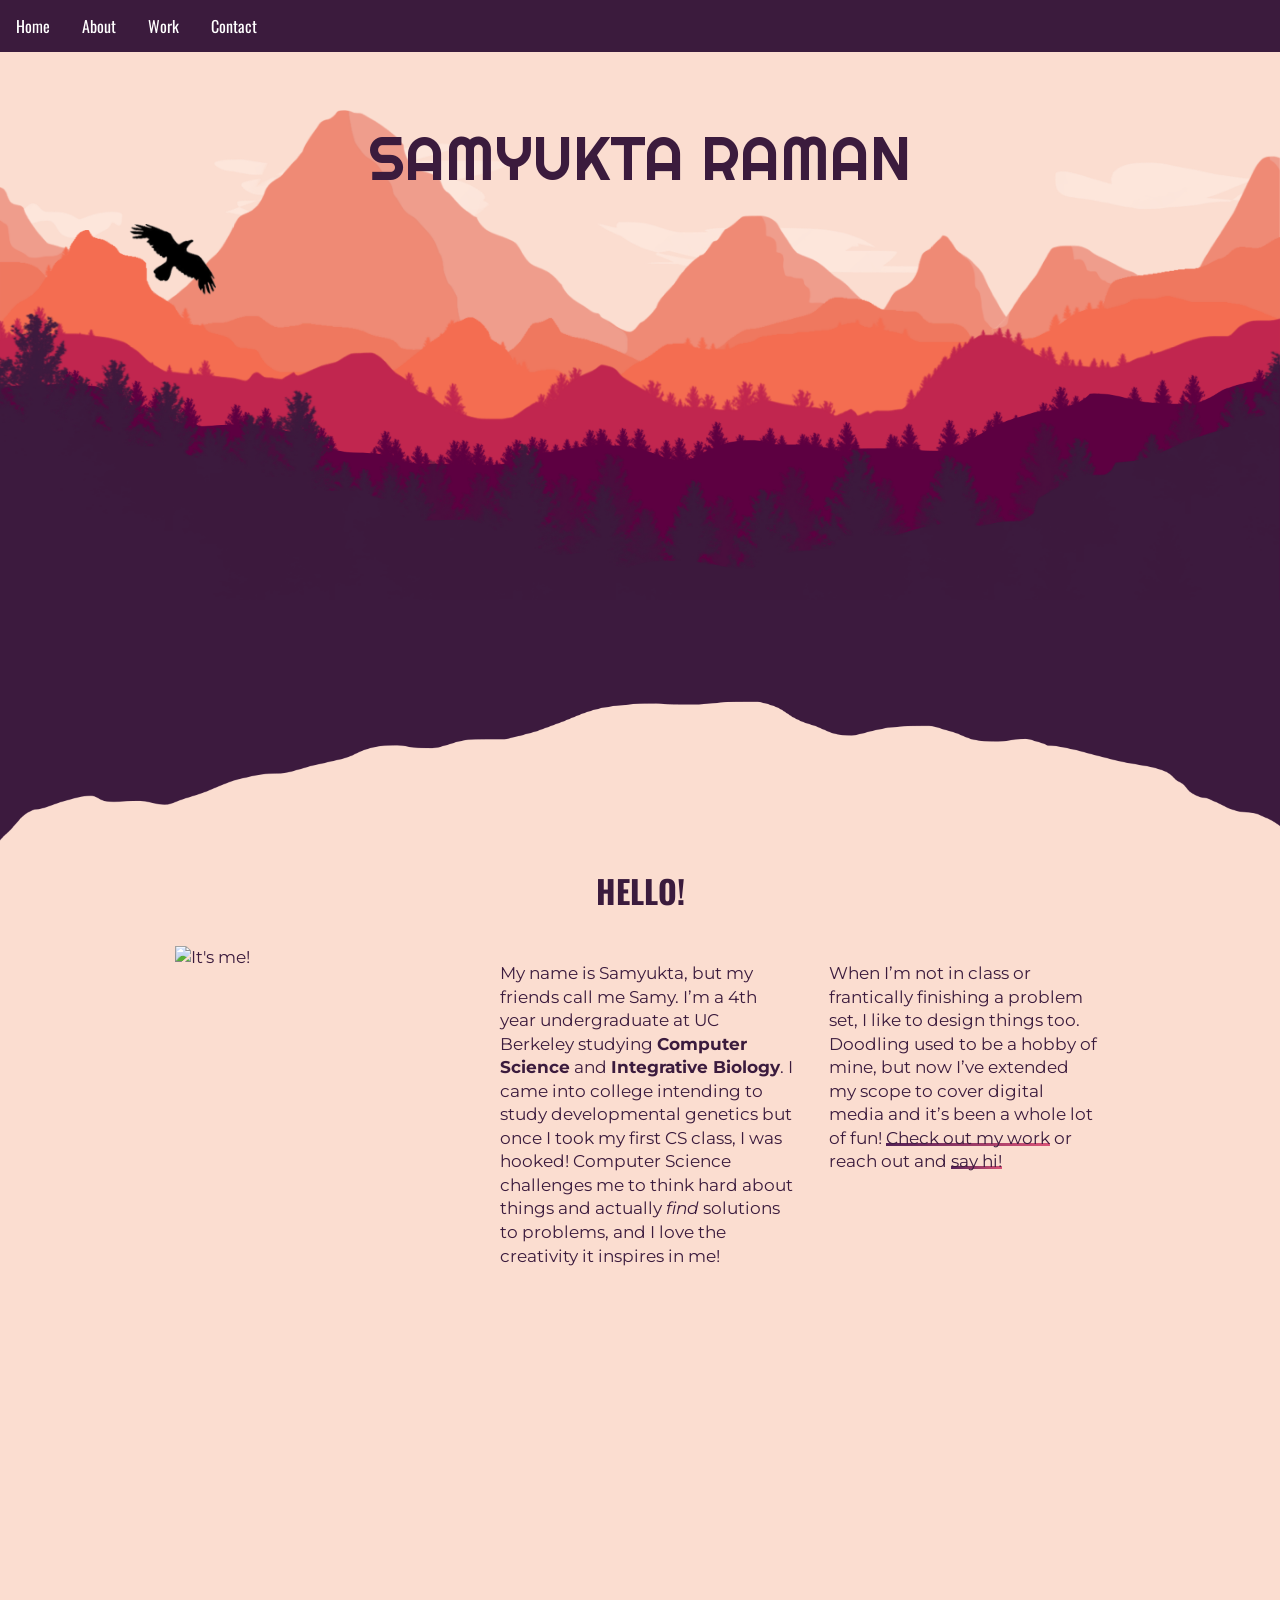
==== index.html @ d4507a59 "added link css" ====
<!DOCTYPE html>
<html>
<head>
  <meta charset="utf-8">
  <title>Samyukta Raman</title>

  <link href="https://fonts.googleapis.com/css?family=Oswald" rel="stylesheet">
  <link href="https://fonts.googleapis.com/css?family=Righteous" rel="stylesheet">
  <link href="https://fonts.googleapis.com/css?family=Montserrat:300" rel="stylesheet">
  <script src="https://ajax.googleapis.com/ajax/libs/jquery/3.2.1/jquery.min.js"></script>
  <script>
  $(document).ready(function(){
    $(window).scroll(function() {
      if ($(document).scrollTop() > 550) {
        $(".navbar").slideDown();
      } else {
        $(".navbar").slideUp();
      }
    });
  });
  </script>
  <link rel="stylesheet" href="style.css">
</head>
<body>

  <div class="parallax-container">
    <div class="parallax-layer title" data-parallax-speed="0.1" data-max-scroll="565">SAMYUKTA RAMAN</div>
    <div class="parallax-layer layer-1" data-parallax-speed="0.2" data-max-scroll="565"></div>
    <div class="parallax-layer layer-2" data-parallax-speed="0.3" data-max-scroll="565"></div>
    <div class="parallax-layer layer-3" data-parallax-speed="0.5" data-max-scroll="565"></div>
    <div class="parallax-layer layer-4" data-parallax-speed="0.7" data-max-scroll="565"></div>
    <div class="parallax-layer layer-5" data-parallax-speed="0.9" data-max-scroll="565"></div>
  </div>

  <div class="content">
    <div class="navbar">
      <ul>
        <li><a class="active" href="index.html">Home</a></li>
        <li><a href="#about">About</a></li>
        <li><a href="work.html">Work</a></li>
        <li><a href="contact.html">Contact</a></li>
      </ul>
    </div>
    <div class="topbar"><img src="assets/topbar.png" width="100%" width= "100vw"></div>
    <div id="about">
      <h1>Hello!</h1>
      
      <div id="introtext">
        <section id="col1">
          <img src="assets/samyukta.png" width="100%" alt="It's me!">
        </section>
  
        <section id="col2">
          <p>My name is Samyukta, but my friends call me Samy. I’m a 4th year undergraduate at UC Berkeley studying <strong>Computer Science</strong> and <strong>Integrative Biology</strong>. I came into college intending to study developmental genetics but once I took my first CS class, I was hooked! Computer Science challenges me to think hard about things and actually <em>find</em> solutions to problems, and I love the creativity it inspires in me!</p>
        </section>

        <aside id="col3">
          <p>When I’m not in class or frantically finishing a problem set, I like to design things too. Doodling used to be a hobby of mine, but now I’ve extended my scope to cover digital media and it’s been a whole lot of fun! <span class="link"><a href="work.html">Check out my work</a></span> or reach out and <span class="link"><a href="contact.html">say hi!</a></span></p>
        </aside>

      </div>
    </div>

  </div>

  <script src="parallax.js"></script>
  

</body>
</html>
---- style.css ----
body {
  background: #fbddd0;
  margin: 0;
  font-family: Oswald;
}
.parallax-container {
  position: fixed;
  overflow: visible;
  width: 100%;
  height: 850px;
}
.parallax-layer {
  width: 100%;
  height: 500px;
  position: fixed;
  left: 0;
  top: 0;
  background-position: bottom center;
  background-repeat: repeat-x;
  background-size: 960px 253px;
}
  .title {
    top: 120px;
    z-index: 500;
    color: #3b1b3d;
    font-family: Righteous;
    font-size: 60px;
    text-align: center;
  }
  .layer-1 {
    top: 110px;
    z-index: 5;
    background-image: url('assets/5.png');
    background-size: cover;
  }
  .layer-2 {
    top: 110px;
    z-index: 10;
    background-image: url('assets/4.png');
    background-size: contain;
  }
  .layer-3 {
    top: 120px;
    z-index: 15;
    background-image: url('assets/3.png');
    background-size: contain;
  }
  .layer-4 {
    top: 115px;
    z-index: 20;
    background-image: url('assets/2.png');
    background-size: cover;
  }
  .layer-5 {
    top: 120px;
    z-index: 25;
    background-image: url('assets/1.png');
    background-size: cover;
  }

.content {
  position: absolute;
  top: 600px;
  background: #fbddd0;
  width: 100%;
  min-height: 1000px;
}
  .content h1 {
    color: #3b1b3d;
    font-size: 2em;
    text-transform: uppercase;
    text-align: center;
  }

.navbar {
  position: fixed;
  top: 0px;
  width: 100%;
  display: none;
}
.navbar ul {
  list-style-type: none;
  margin: 0;
  padding: 0;
  overflow: hidden;
  background-color: #3b1b3d;
}

.navbar li {
    float: left;
}

.navbar li a {
    display: block;
    color: white;
    text-align: center;
    padding: 14px 16px;
    text-decoration: none;
}

/* Change the link color to #111 (black) on hover */
.navbar li a:hover {
    background-color: #111;
}


/*About me section contents*/
#introtext {
  padding: 5px;
  width: 960px;
  margin: 20px auto;
  font-family: Montserrat;
  line-height: 1.4;
  color: #3b1b3d;
  font-size: 1.05em;
}

#col1 {
  width: 290px;
  float: left;
  padding: 5px 15px;
}

#col2 {
  width: 294px;
  float: left;
  padding: 5px 15px;
  margin: 0px 5px 5px 5px;
}

#col3 {
  width: 270px;
  padding: 5px 15px;
  float: left;
}


/************************************************************************************
MEDIA QUERIES
*************************************************************************************/
/* for 980px or less */
@media screen and (max-width: 980px) {
  
  #introtext {
    width: 94%;
  }
  #col1 {
    width: 41%;
    padding: 1% 4%;
  }
  #col2 {
    width: 41%;
    padding: 1% 4%;
    margin: 0px 0px 5px 5px;
    float: right;
  }
  
  #col3 {
    clear: both;
    padding: 1% 4%;
    width: auto;
    float: none;
  }

}

/* for 600px or less */
@media screen and (max-width: 600px) {

  #col1 {
    width: auto;
    float: none;
  }
  
  #col2 {
    width: auto;
    float: none;
    margin-left: 0px;
  }
  
  #col3 {
    width: auto;
    float: none;
  }

}

/* for 480px or less */
@media screen and (max-width: 480px) {
  #col3 {
    float: none;
  }
}

.worktitle {
    font-family: "Helvetica Neue", Helvetica, Arial, sans-serif;
    font-size: 160px;
    font-weight: 700;
    letter-spacing: -10px;
    text-indent: -10px;
}

.link a {
  background-image: linear-gradient(120deg, #532056 0%, #d95377 100%);
  background-repeat: no-repeat;
  background-size: 100% 0.2em;
  background-position: 0 88%;
  transition: background-size 0.25s ease-in;
  color: inherit;
  text-decoration: none;
}
.link a:hover {
  background-size: 100% 1em;
}
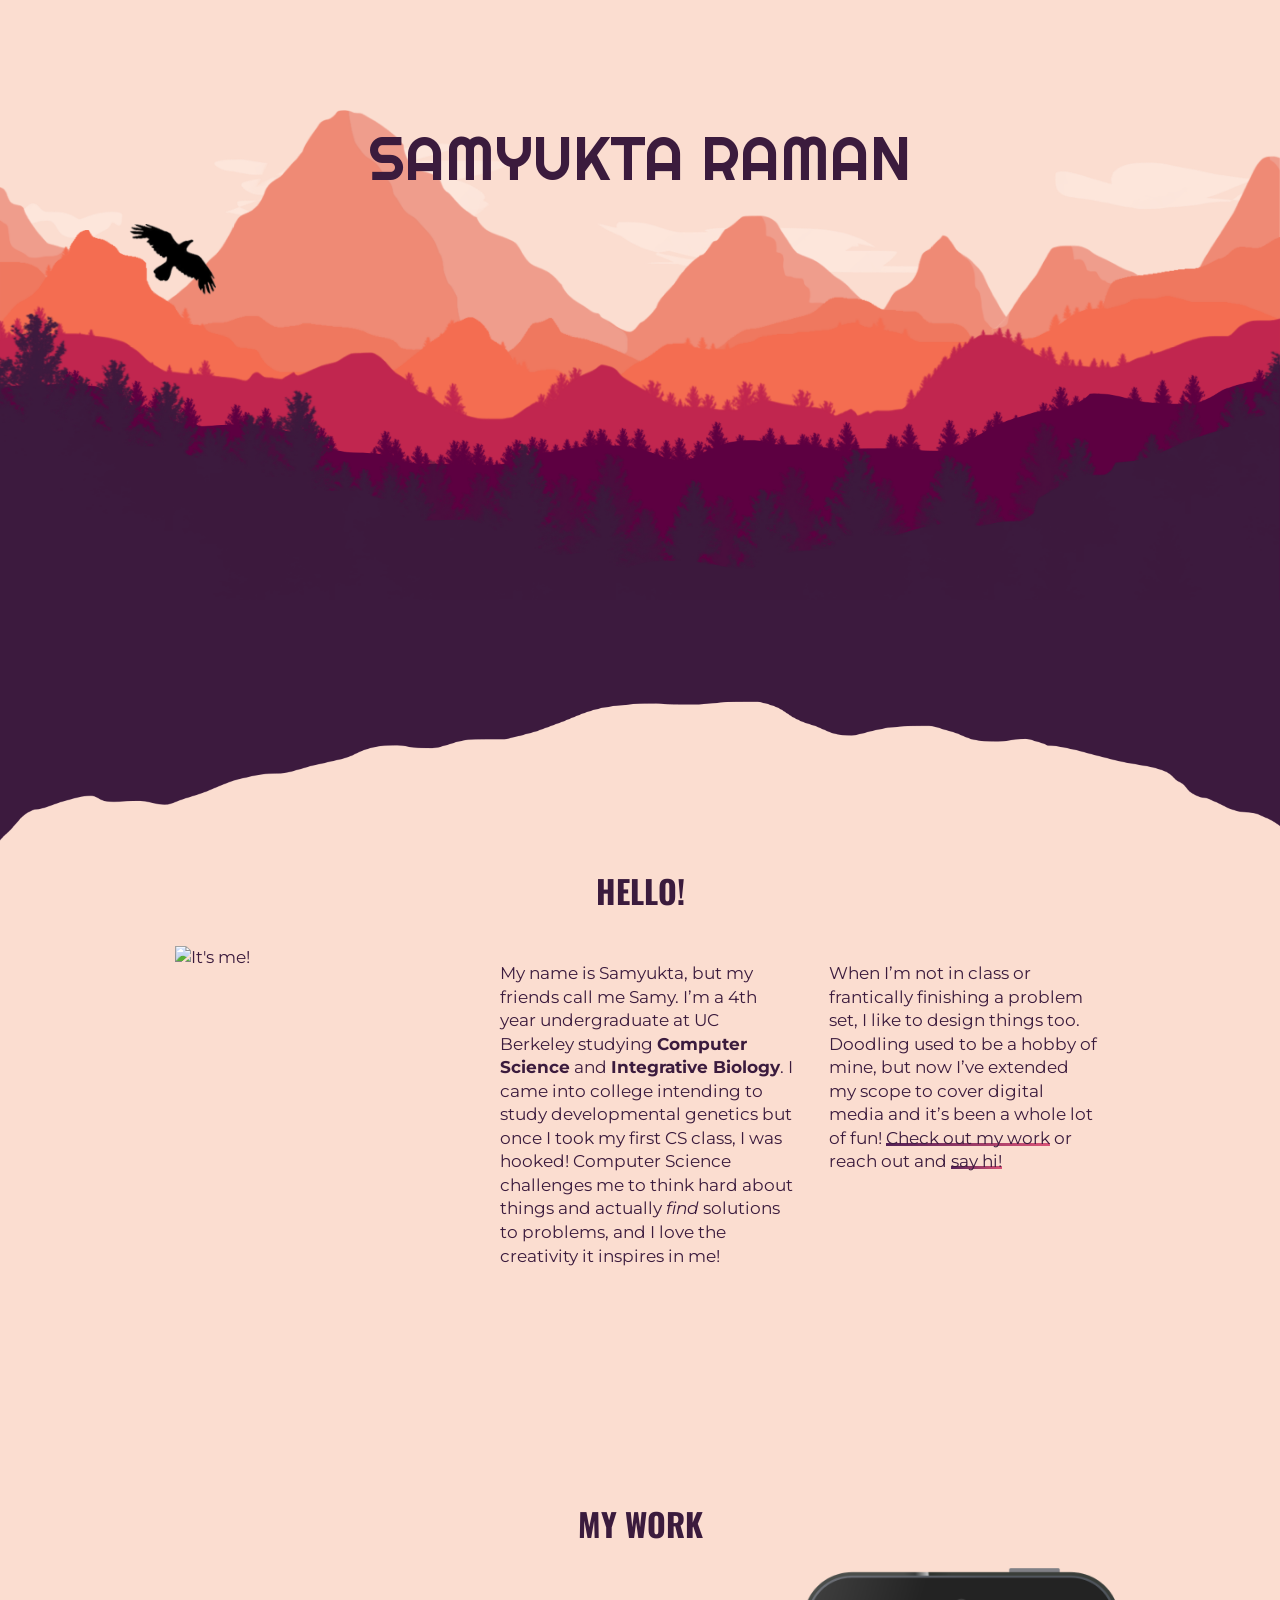
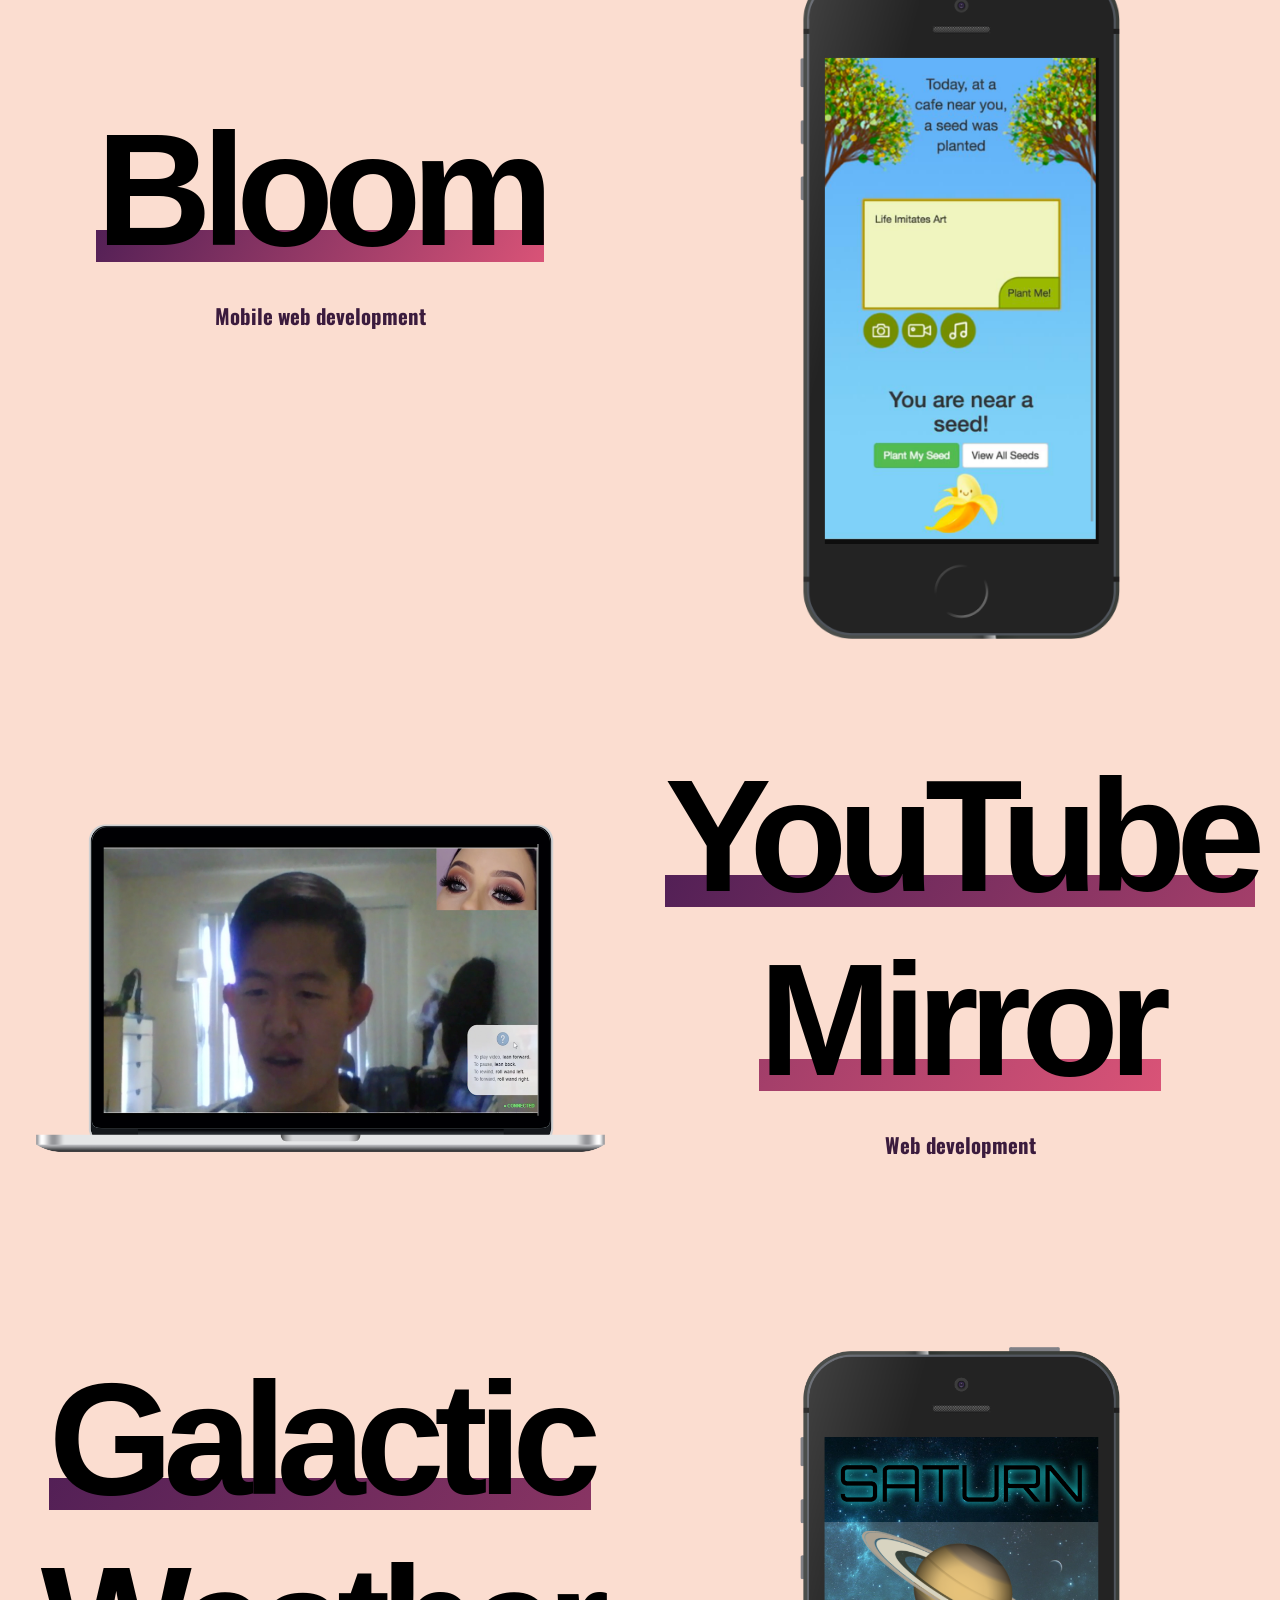
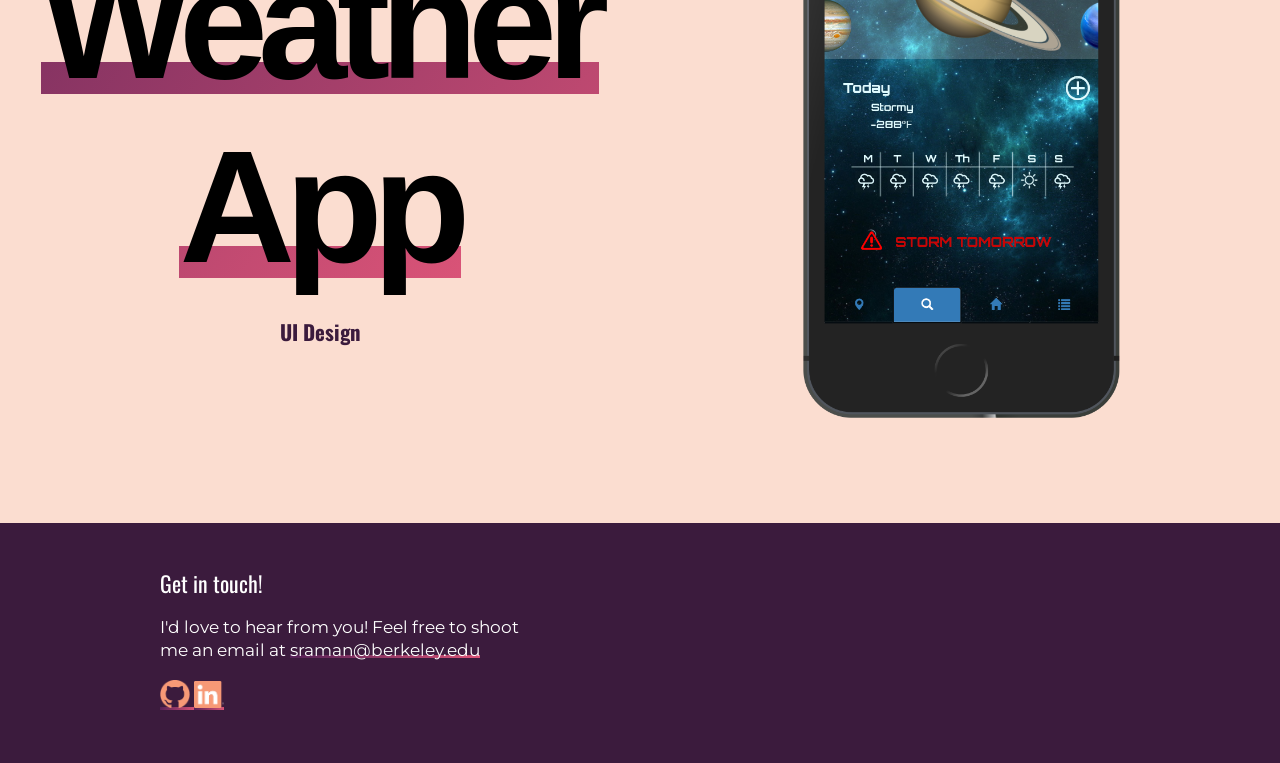
==== commit 3aad1279: "moved to single page" ====
--- a/index.html
+++ b/index.html
@@ -8,6 +8,10 @@
   <link href="https://fonts.googleapis.com/css?family=Righteous" rel="stylesheet">
   <link href="https://fonts.googleapis.com/css?family=Montserrat:300" rel="stylesheet">
   <script src="https://ajax.googleapis.com/ajax/libs/jquery/3.2.1/jquery.min.js"></script>
+  <script src="https://cdnjs.cloudflare.com/ajax/libs/FitText.js/1.2.0/jquery.fittext.min.js"></script>
+   <script>
+    jQuery(".worktitle").fitText({ maxFontSize: '160px' });
+  </script>
   <script>
   $(document).ready(function(){
     $(window).scroll(function() {
@@ -35,33 +39,62 @@
   <div class="content">
     <div class="navbar">
       <ul>
-        <li><a class="active" href="index.html">Home</a></li>
+        <li><a class="active" href="#">Home</a></li>
         <li><a href="#about">About</a></li>
-        <li><a href="work.html">Work</a></li>
-        <li><a href="contact.html">Contact</a></li>
+        <li><a href="#work">Work</a></li>
+        <li><a href="#contact">Contact</a></li>
       </ul>
     </div>
     <div class="topbar"><img src="assets/topbar.png" width="100%" width= "100vw"></div>
     <div id="about">
       <h1>Hello!</h1>
       
-      <div id="introtext">
-        <section id="col1">
+      <div id="introtext" class="clearfix">
+        <section class="col1 clearfix">
           <img src="assets/samyukta.png" width="100%" alt="It's me!">
         </section>
   
-        <section id="col2">
+        <section class="col2 clearfix">
           <p>My name is Samyukta, but my friends call me Samy. I’m a 4th year undergraduate at UC Berkeley studying <strong>Computer Science</strong> and <strong>Integrative Biology</strong>. I came into college intending to study developmental genetics but once I took my first CS class, I was hooked! Computer Science challenges me to think hard about things and actually <em>find</em> solutions to problems, and I love the creativity it inspires in me!</p>
         </section>
 
-        <aside id="col3">
-          <p>When I’m not in class or frantically finishing a problem set, I like to design things too. Doodling used to be a hobby of mine, but now I’ve extended my scope to cover digital media and it’s been a whole lot of fun! <span class="link"><a href="work.html">Check out my work</a></span> or reach out and <span class="link"><a href="contact.html">say hi!</a></span></p>
+        <aside class="col3 clearfix">
+          <p>When I’m not in class or frantically finishing a problem set, I like to design things too. Doodling used to be a hobby of mine, but now I’ve extended my scope to cover digital media and it’s been a whole lot of fun! <span class="link"><a href="#work">Check out my work</a></span> or reach out and <span class="link"><a href="#contact">say hi!</a></span></p>
         </aside>
-
+      </div>
+    </div>
+    <div id="work">
+      <h1>My Work</h1>
+      <div class="showcase clearfix">
+        <div class="work1"><span class="worktitle link"><a href="#">Bloom</a></span> <h2>Mobile web development</h2></div>
+        <div class="work2"><img src="assets/bloomscreen.png" width="50%"></div>
+      </div>
+      <div class="showcase clearfix">
+        <div class="work2"><img src="assets/youtubemirror.png" width="100%"></div>
+        <div class="work2"><span class="worktitle link"><a href="#">YouTube Mirror</a></span> <h2>Web development</h2></div>
+      </div>
+      <div class="showcase clearfix">
+        <div class="work2"><span class="worktitle link"><a href="#">Galactic Weather App</a></span> <h2>UI Design</h2></div>
+        <div class="work2"><img src="assets/weatherapp.png" width="50%"></div>
       </div>
     </div>
 
+
+    <div id="contact">
+      <footer class="page-footer">
+        <div class="footer-text">
+          <span class="footer-title">Get in touch!</span>
+          <p>I'd love to hear from you! Feel free to shoot <br>me an email at <span class="link"><a href="mailto:sraman@berkeley.edu">sraman@berkeley.edu</a></span></p>
+          <p>
+            <span class="link"><a href="https://github.com/samyraman" target="_blank"><img src="assets/github.png" alt="GitHub" width="30px"> </a></span>
+            <span class="link"><a href="https://www.linkedin.com/in/samyuktaraman/" target="_blank"><img src="assets/linkedin.png" alt="LinkedIn" width="30px"> </a></span>
+          </p>
+        </div>
+      </footer>
+    </div>
   </div>
+
+
 
   <script src="parallax.js"></script>
   
--- a/style.css
+++ b/style.css
@@ -58,6 +58,10 @@
     background-size: cover;
   }
 
+.topbar {
+  z-index: 500;
+}
+
 .content {
   position: absolute;
   top: 600px;
@@ -69,6 +73,11 @@
     color: #3b1b3d;
     font-size: 2em;
     text-transform: uppercase;
+    text-align: center;
+  }
+  .content h2 {
+    color: #3b1b3d;
+    font-size: 1.3em;
     text-align: center;
   }
 
@@ -98,7 +107,7 @@
     text-decoration: none;
 }
 
-/* Change the link color to #111 (black) on hover */
+/* Change the link color to black on hover */
 .navbar li a:hover {
     background-color: #111;
 }
@@ -115,70 +124,103 @@
   font-size: 1.05em;
 }
 
-#col1 {
+.col1 {
   width: 290px;
   float: left;
   padding: 5px 15px;
 }
 
-#col2 {
+.col2 {
   width: 294px;
   float: left;
   padding: 5px 15px;
   margin: 0px 5px 5px 5px;
 }
 
-#col3 {
+.col3 {
   width: 270px;
   padding: 5px 15px;
   float: left;
 }
 
+.showcase{
+  margin-bottom: 100px;
+}
+
+.work1 {
+  width: 50%;
+  float: left;
+  text-align: center;
+  margin-top: 130px;
+}
+.work2 {
+  width: 50%;
+  float: left;
+  text-align: center;
+}
+
+.clearfix:after { 
+   content: "."; 
+   visibility: hidden; 
+   display: block; 
+   height: 0; 
+   clear: both;
+}
 
 /************************************************************************************
 MEDIA QUERIES
 *************************************************************************************/
+
 /* for 980px or less */
 @media screen and (max-width: 980px) {
   
   #introtext {
     width: 94%;
   }
-  #col1 {
+  .col1 {
     width: 41%;
     padding: 1% 4%;
   }
-  #col2 {
+  .col2 {
     width: 41%;
     padding: 1% 4%;
     margin: 0px 0px 5px 5px;
     float: right;
   }
   
-  #col3 {
+  .col3 {
     clear: both;
     padding: 1% 4%;
     width: auto;
     float: none;
   }
-
+  .work1 {
+    width: 100%;
+    float: none;
+  }
+  .work2 {
+    width: 100%;
+    float: none;
+  }
+
+  
 }
 
 /* for 600px or less */
 @media screen and (max-width: 600px) {
 
-  #col1 {
-    width: auto;
-    float: none;
-  }
-  
-  #col2 {
+  .col1 {
+    width: auto;
+    float: none;
+  }
+  
+  .col2 {
     width: auto;
     float: none;
     margin-left: 0px;
   }
   
-  #col3 {
+  .col3 {
     width: auto;
     float: none;
   }
@@ -187,7 +229,7 @@
 
 /* for 480px or less */
 @media screen and (max-width: 480px) {
-  #col3 {
+  .col3 {
     float: none;
   }
 }
@@ -212,3 +254,32 @@
 .link a:hover {
   background-size: 100% 1em;
 }
+
+#work {
+  margin-top: 200px;
+}
+
+footer { 
+    display: block;
+    height: 200px;
+}
+
+.page-footer {
+  background-color: #3b1b3d;
+  color: #FFFFFF;
+  padding: 20px 40px 20px 40px;
+}
+
+.footer-text {
+  padding: 5px;
+  width: 960px;
+  margin: 20px auto;
+  font-family: Montserrat;
+  line-height: 1.4;
+  color: #FFFFFF;
+  font-size: 1.05em;
+}
+.footer-title {
+  font-family: Oswald;
+  font-size: 1.3em;
+}
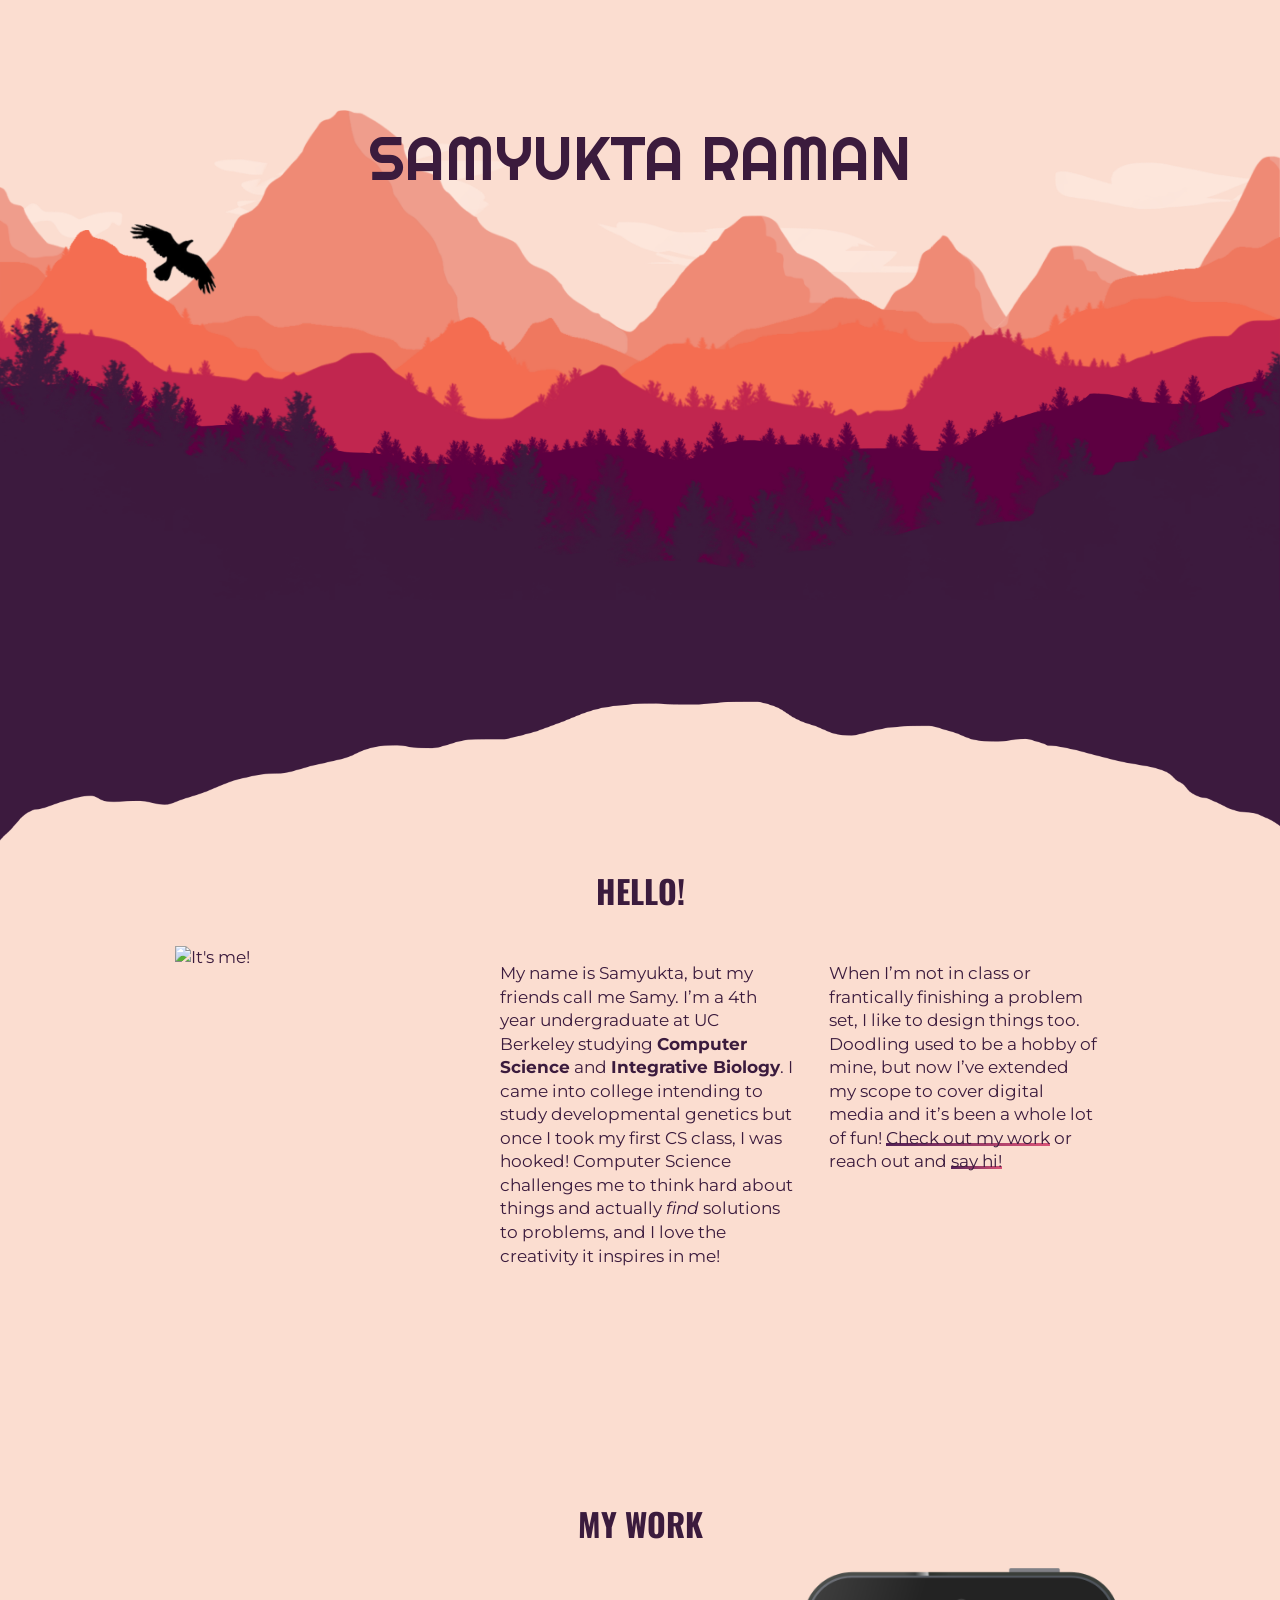
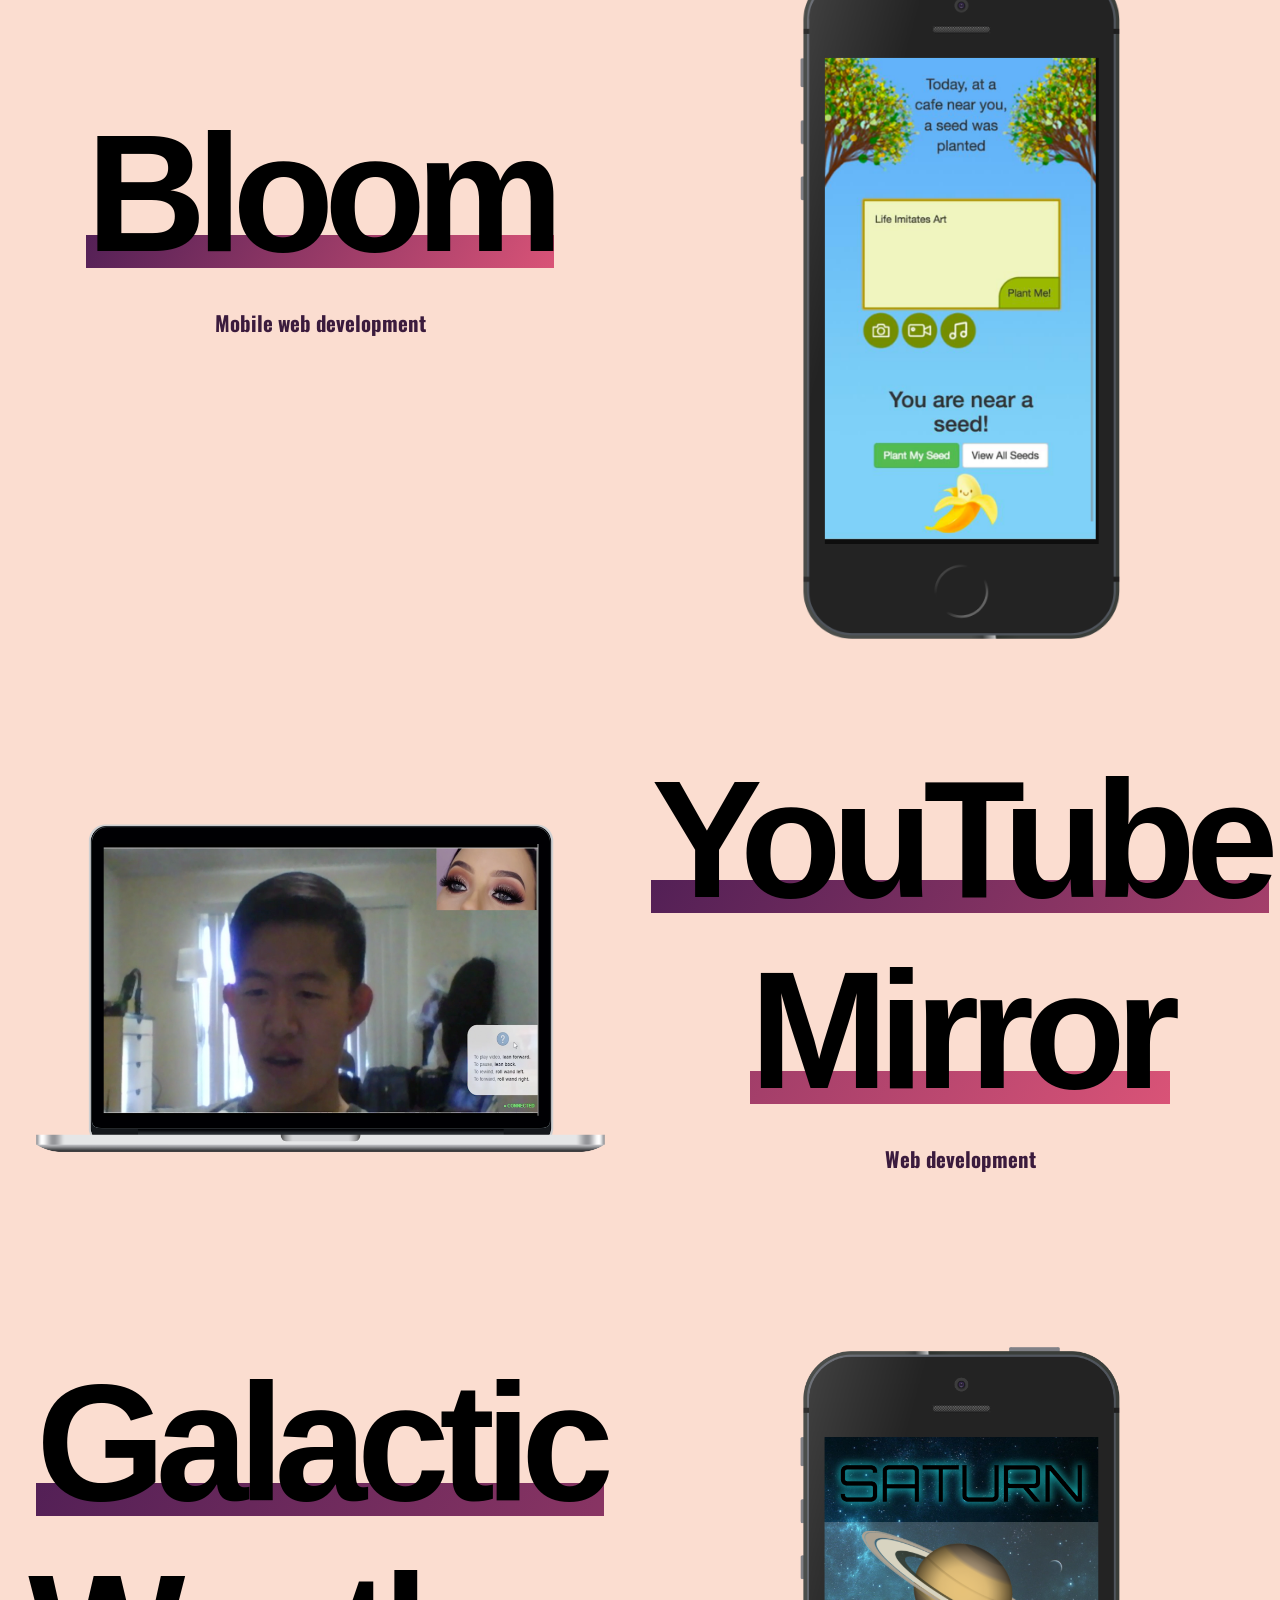
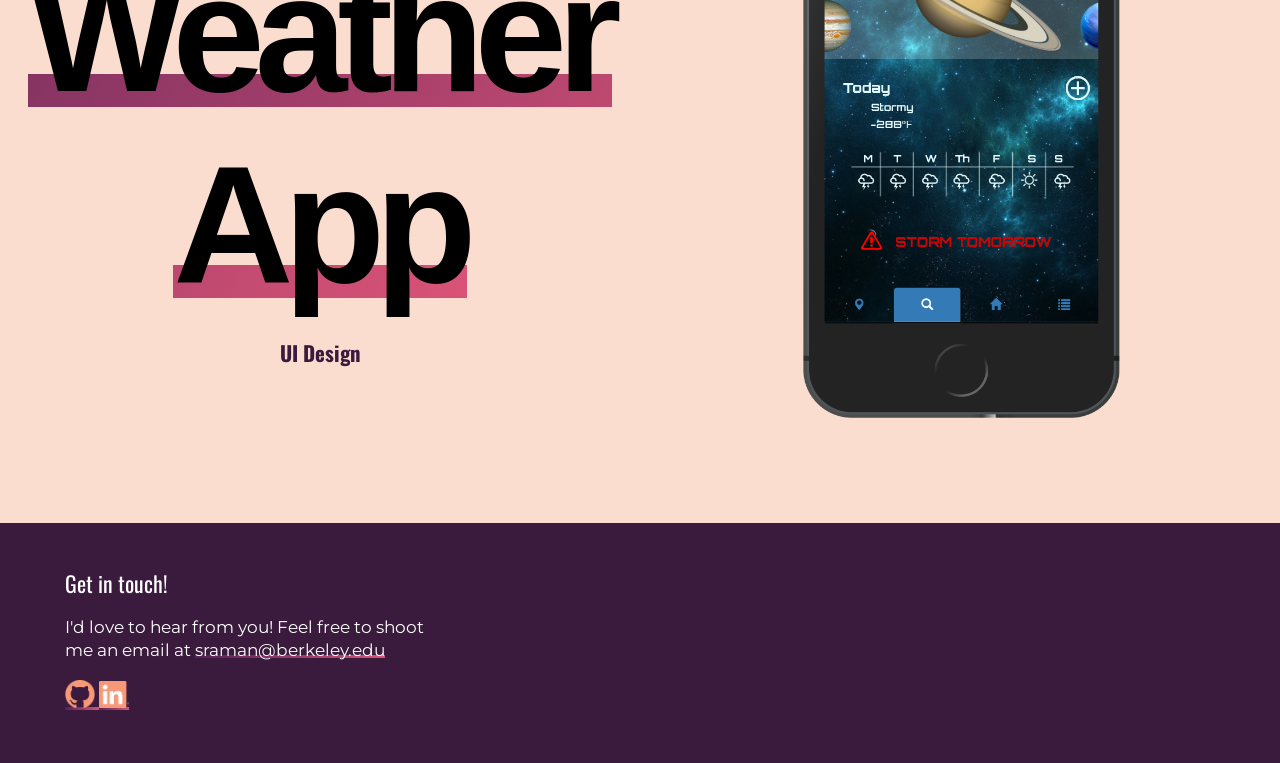
==== commit fd813c6d: "fixed width issues" ====
--- a/index.html
+++ b/index.html
@@ -8,10 +8,6 @@
   <link href="https://fonts.googleapis.com/css?family=Righteous" rel="stylesheet">
   <link href="https://fonts.googleapis.com/css?family=Montserrat:300" rel="stylesheet">
   <script src="https://ajax.googleapis.com/ajax/libs/jquery/3.2.1/jquery.min.js"></script>
-  <script src="https://cdnjs.cloudflare.com/ajax/libs/FitText.js/1.2.0/jquery.fittext.min.js"></script>
-   <script>
-    jQuery(".worktitle").fitText({ maxFontSize: '160px' });
-  </script>
   <script>
   $(document).ready(function(){
     $(window).scroll(function() {
@@ -84,7 +80,7 @@
       <footer class="page-footer">
         <div class="footer-text">
           <span class="footer-title">Get in touch!</span>
-          <p>I'd love to hear from you! Feel free to shoot <br>me an email at <span class="link"><a href="mailto:sraman@berkeley.edu">sraman@berkeley.edu</a></span></p>
+          <p>I'd love to hear from you! Feel free to shoot me an email at <span class="link"><a href="mailto:sraman@berkeley.edu">sraman@berkeley.edu</a></span></p>
           <p>
             <span class="link"><a href="https://github.com/samyraman" target="_blank"><img src="assets/github.png" alt="GitHub" width="30px"> </a></span>
             <span class="link"><a href="https://www.linkedin.com/in/samyuktaraman/" target="_blank"><img src="assets/linkedin.png" alt="LinkedIn" width="30px"> </a></span>
--- a/style.css
+++ b/style.css
@@ -2,15 +2,16 @@
   background: #fbddd0;
   margin: 0;
   font-family: Oswald;
+  overflow-x: hidden;
 }
 .parallax-container {
   position: fixed;
   overflow: visible;
-  width: 100%;
+  width: 100vw;
   height: 850px;
 }
 .parallax-layer {
-  width: 100%;
+  width: 100vw;
   height: 500px;
   position: fixed;
   left: 0;
@@ -66,7 +67,7 @@
   position: absolute;
   top: 600px;
   background: #fbddd0;
-  width: 100%;
+  width:100vw;
   min-height: 1000px;
 }
   .content h1 {
@@ -84,7 +85,7 @@
 .navbar {
   position: fixed;
   top: 0px;
-  width: 100%;
+  width: 100vw;
   display: none;
 }
 .navbar ul {
@@ -224,7 +225,9 @@
     width: auto;
     float: none;
   }
-
+  .footer-text {
+    width: 95vw;
+  }
 }
 
 /* for 480px or less */
@@ -236,7 +239,7 @@
 
 .worktitle {
     font-family: "Helvetica Neue", Helvetica, Arial, sans-serif;
-    font-size: 160px;
+    font-size: 13vw;
     font-weight: 700;
     letter-spacing: -10px;
     text-indent: -10px;
@@ -272,8 +275,8 @@
 
 .footer-text {
   padding: 5px;
-  width: 960px;
-  margin: 20px auto;
+  width: 30vw;
+  margin: 20px;
   font-family: Montserrat;
   line-height: 1.4;
   color: #FFFFFF;
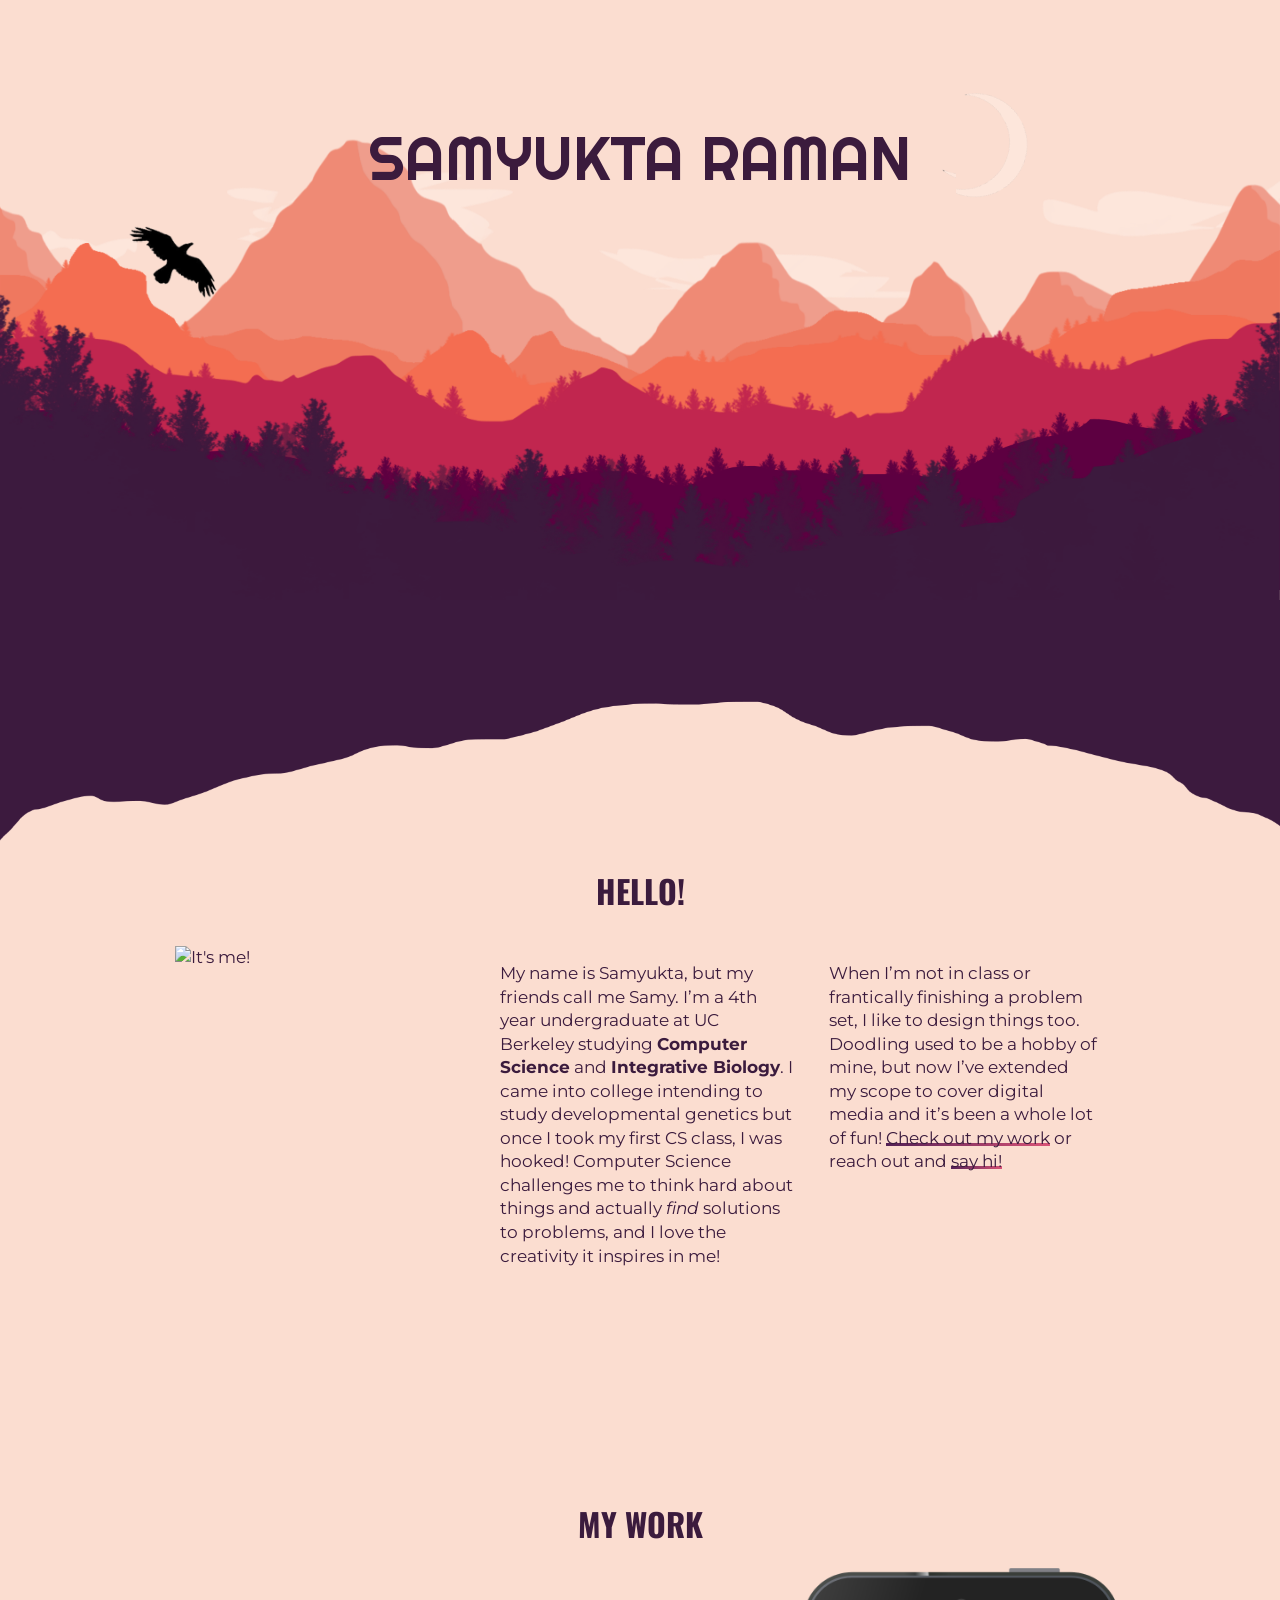
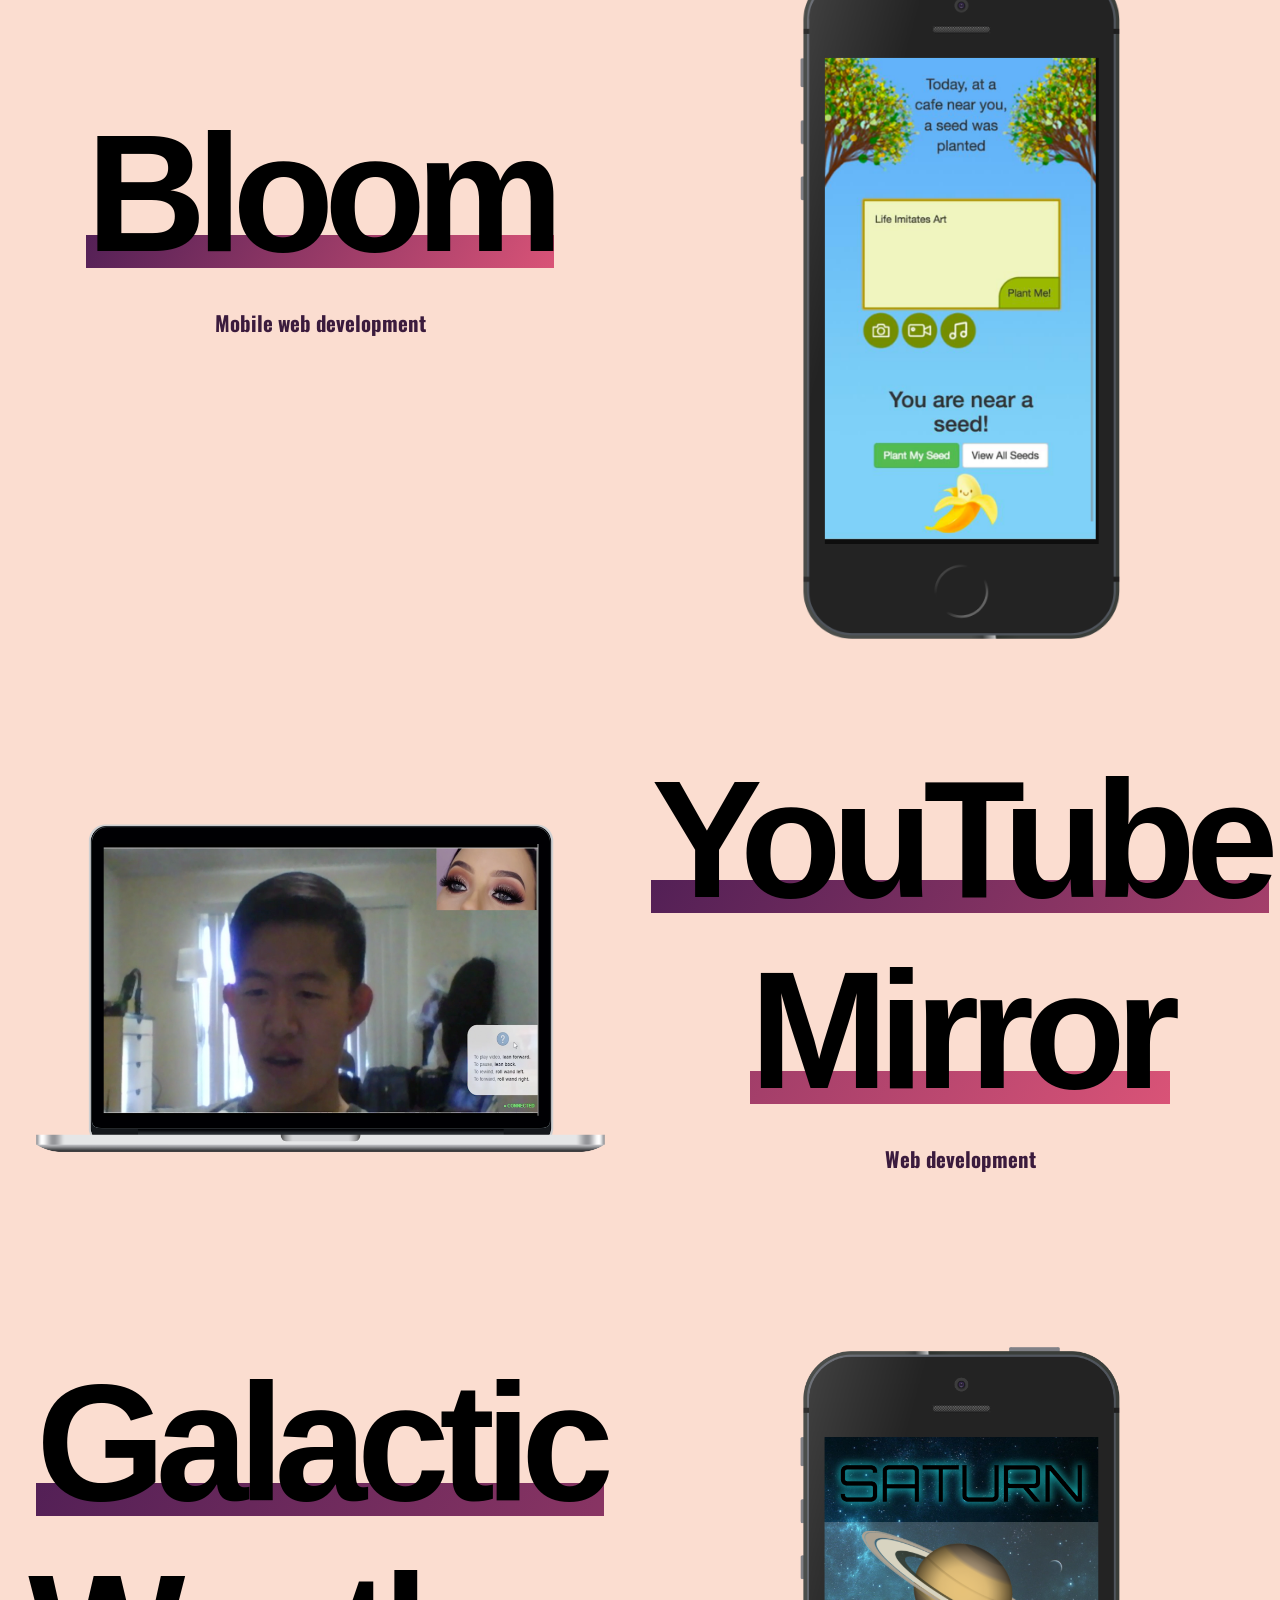
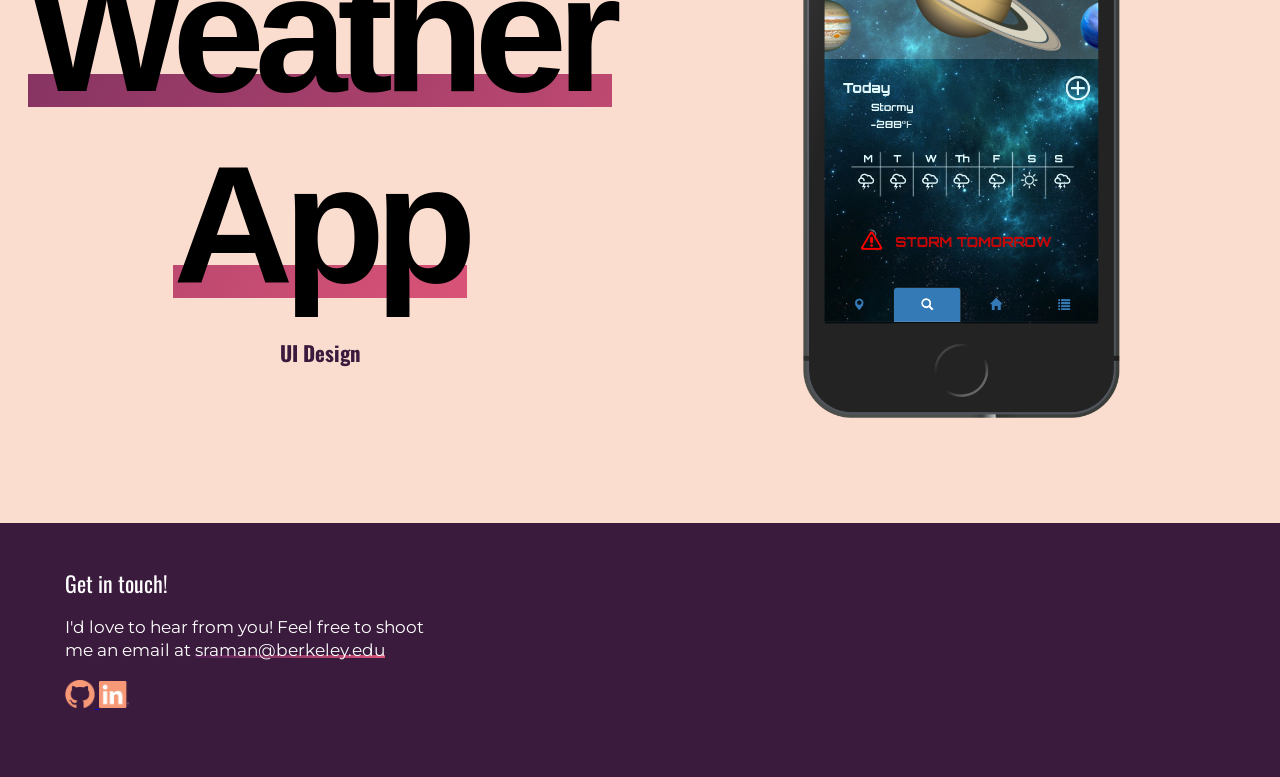
==== commit d33bf26f: "fixed parallax positioning" ====
--- a/index.html
+++ b/index.html
@@ -82,8 +82,8 @@
           <span class="footer-title">Get in touch!</span>
           <p>I'd love to hear from you! Feel free to shoot me an email at <span class="link"><a href="mailto:sraman@berkeley.edu">sraman@berkeley.edu</a></span></p>
           <p>
-            <span class="link"><a href="https://github.com/samyraman" target="_blank"><img src="assets/github.png" alt="GitHub" width="30px"> </a></span>
-            <span class="link"><a href="https://www.linkedin.com/in/samyuktaraman/" target="_blank"><img src="assets/linkedin.png" alt="LinkedIn" width="30px"> </a></span>
+            <a href="https://github.com/samyraman" target="_blank"><img src="assets/github.png" alt="GitHub" width="30px"> </a>
+            <a href="https://www.linkedin.com/in/samyuktaraman/" target="_blank"><img src="assets/linkedin.png" alt="LinkedIn" width="30px"> </a>
           </p>
         </div>
       </footer>
--- a/style.css
+++ b/style.css
@@ -29,31 +29,31 @@
     text-align: center;
   }
   .layer-1 {
-    top: 110px;
+    top: 0px;
     z-index: 5;
     background-image: url('assets/5.png');
-    background-size: cover;
+    background-size: contain;
   }
   .layer-2 {
-    top: 110px;
+    top: 5px;
     z-index: 10;
     background-image: url('assets/4.png');
     background-size: contain;
   }
   .layer-3 {
-    top: 120px;
+    top: 15px;
     z-index: 15;
     background-image: url('assets/3.png');
     background-size: contain;
   }
   .layer-4 {
-    top: 115px;
+    top: 90px;
     z-index: 20;
     background-image: url('assets/2.png');
     background-size: cover;
   }
   .layer-5 {
-    top: 120px;
+    top: 140px;
     z-index: 25;
     background-image: url('assets/1.png');
     background-size: cover;
@@ -226,7 +226,9 @@
     float: none;
   }
   .footer-text {
-    width: 95vw;
+    width: 100vw;
+    padding: 20px;
+    margin: 0;
   }
 }
 
@@ -264,7 +266,7 @@
 
 footer { 
     display: block;
-    height: 200px;
+    min-height: 200px;
 }
 
 .page-footer {
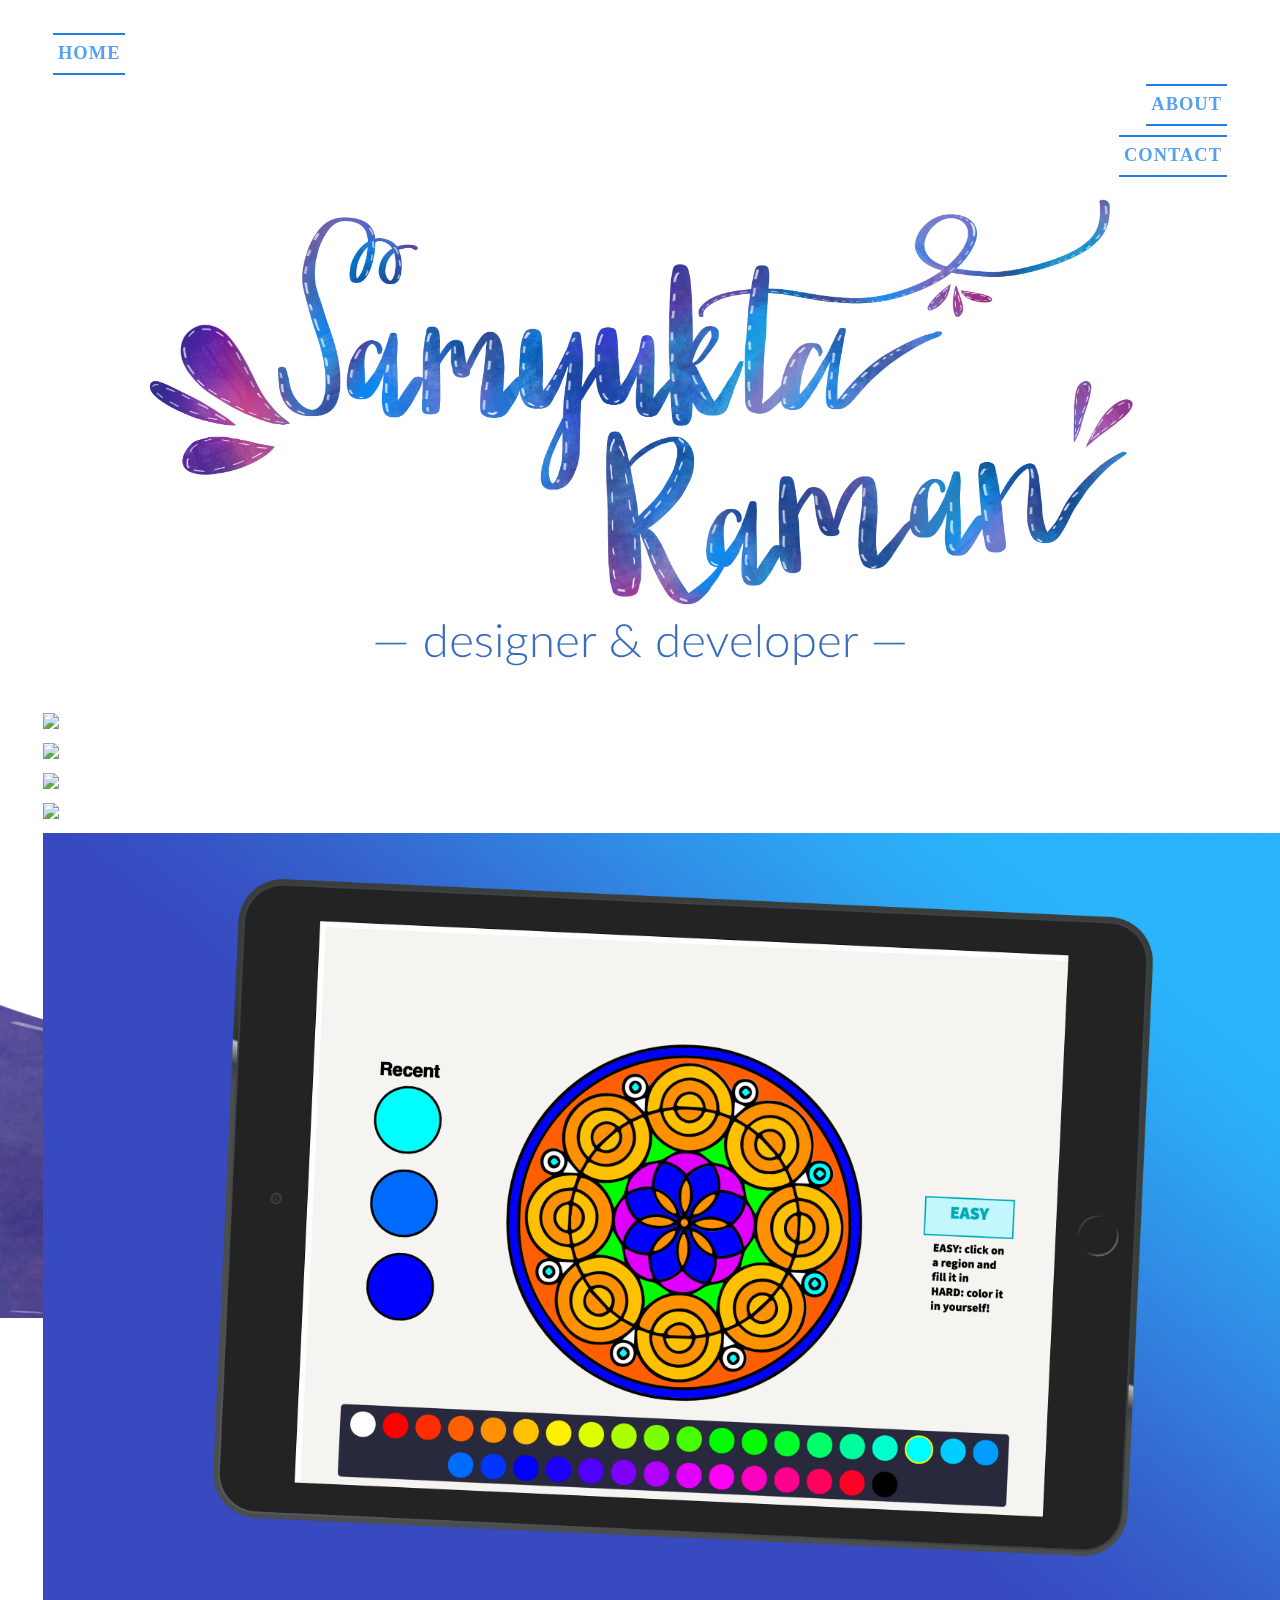
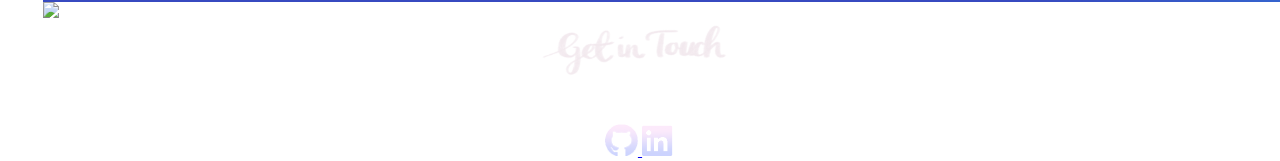
==== commit df3a2bee: "website redesign" ====
--- a/index.html
+++ b/index.html
@@ -1,99 +1,102 @@
 <!DOCTYPE html>
-<html>
+<html lang="en">
 <head>
-  <meta charset="utf-8">
-  <title>Samyukta Raman</title>
+	<meta charset="UTF-8" />
+	<meta name="viewport" content="width=device-width, initial-scale=1.0"> 
+	<title>Samyukta Raman</title>
+	<link rel="stylesheet" type="text/css" href="https://cdnjs.cloudflare.com/ajax/libs/bulma/0.6.0/css/bulma.css" />
+	<link href="https://fonts.googleapis.com/css?family=Noto+Serif|Rozha+One" rel="stylesheet">
+	<link rel="stylesheet" type="text/css" href="assets/style.css" />
+	<script src="https://use.fontawesome.com/b0894740c0.js"></script>
+</head>
 
-  <link href="https://fonts.googleapis.com/css?family=Oswald" rel="stylesheet">
-  <link href="https://fonts.googleapis.com/css?family=Righteous" rel="stylesheet">
-  <link href="https://fonts.googleapis.com/css?family=Montserrat:300" rel="stylesheet">
-  <script src="https://ajax.googleapis.com/ajax/libs/jquery/3.2.1/jquery.min.js"></script>
-  <script>
-  $(document).ready(function(){
-    $(window).scroll(function() {
-      if ($(document).scrollTop() > 550) {
-        $(".navbar").slideDown();
-      } else {
-        $(".navbar").slideUp();
-      }
-    });
-  });
-  </script>
-  <link rel="stylesheet" href="style.css">
-</head>
 <body>
+	<section class="hero is-fullheight">
+		<div class="hero-head">
+			<nav class="navbar header-link" role="navigation" aria-label="main navigation">
+				<div class="navbar-brand">
+					<a href="#" data-hover="Home">Home</a>
+					<div class="navbar-burger burger" data-target="navMenu" onclick="document.querySelector('.navbar-menu').classList.toggle('is-active');">
+						<span></span>
+						<span></span>
+						<span></span>
+					</div>
+				</div>
+				<div id="navMenu" class="navbar-menu">
+					<div class="navbar-end">
+						<a href="about.html" data-hover="About">About</a>
+						<div class="navbar-end">
+							<a href="#contact" data-hover="Contact">Contact</a>
+						</div>
+					</div>
+				</div>
+			</nav>
+		</div>
+		<div class="hero-body">
+			<div class="container">
+				<img src="assets/images/header.png" alt="">
+			</div>
+		</div>
+		<div class="hero-foot">
+			<a href="#main"><i class="fa fa-angle-down" aria-hidden="true"></i></a>
+		</div>
+	</section>
+	<div class="container">
+		<div id="main">
+			<div class="columns">
+				<div class="column previewimg">
+					<a href="bloom.html">
+						<img src="assets/images/preview-tiles/bloom.png" class="scalable">
+						<span><h3>Bloom</h3><br><strong>Mobile Web Development &ensp;//&ensp;Ruby on Rails&ensp;//&ensp;UI Design</strong></span>
+					</a>
+				</div>
+				<div class="column previewimg">
+					<a href="youtube-mirror.html">
+						<img src="assets/images/preview-tiles/youtube-mirror.png" class="scalable">
+						<span><h3>Youtube Mirror</h3><br><strong>Web Development &ensp;//&ensp;Ruby on Rails&ensp;//&ensp;UI/UX Design</strong></span>
+					</a>
+				</div>
+			</div>
+			<div class="columns">
+				<div class="column previewimg">
+					<a href="where2eat.html">
+						<img src="assets/images/preview-tiles/where2eat.png" class="scalable">
+						<span><h3>Where2Eat</h3><br><strong>Machine Learning &ensp;//&ensp;Web Development&ensp;//&ensp;NodeJS&ensp;//&ensp;MongoDB</strong></span>
+					</a>
+				</div>
+				<div class="column previewimg">
+					<a href="galactic-weather-app.html">
+						<img src="assets/images/preview-tiles/galactic-weather-app.png" class="scalable">
+						<span><h3>Galactic Weather App</h3><br><strong>UI Design</strong></span>
+					</a>
+				</div>
+			</div>
+			<div class="columns">
+				<div class="column previewimg is-half">
+					<a href="coloring-book.html">
+						<img src="assets/images/preview-tiles/coloring-book.png" class="scalable">
+						<span><h3>Interactive Coloring Book</h3><br><strong>Web Development &ensp;//&ensp;Ruby on Rails&ensp;//&ensp;Paper.js&ensp;//&ensp;UI Design</strong></span>
+					</a>
+				</div>
+				<div class="column previewimg is-half">
+					<a href="personal-website.html">
+						<img src="assets/images/preview-tiles/personal-website.png" class="scalable">
+						<span><h3>Personal Website</h3><br><strong>Web Design</strong></span>
+					</a>
+				</div>
+			</div>
+		</div>
+	</div><br>
+	<div class="columns" id="contact">
+		<div class="column"><img src="assets/images/getintouch.png" width="15%" alt="Get in Touch"><br>
+			I'd love to hear from you! Feel free to shoot <br> me an email at <span class="footer-link"><a href="mailto:sraman@berkeley.edu">sraman@berkeley.edu</a></span>
+			<br><a href="https://github.com/samyraman" target="_blank"><img src="assets/images/github.png" alt="GitHub" width="33px" class="footer-img"> </a> 
+			<a href="https://www.linkedin.com/in/samyuktaraman/" target="_blank"><img src="assets/images/linkedin.png" alt="LinkedIn" width="33px" class="footer-img"> </a>
+		</div>    
+	</div>
+	
 
-  <div class="parallax-container">
-    <div class="parallax-layer title" data-parallax-speed="0.1" data-max-scroll="565">SAMYUKTA RAMAN</div>
-    <div class="parallax-layer layer-1" data-parallax-speed="0.2" data-max-scroll="565"></div>
-    <div class="parallax-layer layer-2" data-parallax-speed="0.3" data-max-scroll="565"></div>
-    <div class="parallax-layer layer-3" data-parallax-speed="0.5" data-max-scroll="565"></div>
-    <div class="parallax-layer layer-4" data-parallax-speed="0.7" data-max-scroll="565"></div>
-    <div class="parallax-layer layer-5" data-parallax-speed="0.9" data-max-scroll="565"></div>
-  </div>
-
-  <div class="content">
-    <div class="navbar">
-      <ul>
-        <li><a class="active" href="#">Home</a></li>
-        <li><a href="#about">About</a></li>
-        <li><a href="#work">Work</a></li>
-        <li><a href="#contact">Contact</a></li>
-      </ul>
-    </div>
-    <div class="topbar"><img src="assets/topbar.png" width="100%" width= "100vw"></div>
-    <div id="about">
-      <h1>Hello!</h1>
-      
-      <div id="introtext" class="clearfix">
-        <section class="col1 clearfix">
-          <img src="assets/samyukta.png" width="100%" alt="It's me!">
-        </section>
-  
-        <section class="col2 clearfix">
-          <p>My name is Samyukta, but my friends call me Samy. I’m a 4th year undergraduate at UC Berkeley studying <strong>Computer Science</strong> and <strong>Integrative Biology</strong>. I came into college intending to study developmental genetics but once I took my first CS class, I was hooked! Computer Science challenges me to think hard about things and actually <em>find</em> solutions to problems, and I love the creativity it inspires in me!</p>
-        </section>
-
-        <aside class="col3 clearfix">
-          <p>When I’m not in class or frantically finishing a problem set, I like to design things too. Doodling used to be a hobby of mine, but now I’ve extended my scope to cover digital media and it’s been a whole lot of fun! <span class="link"><a href="#work">Check out my work</a></span> or reach out and <span class="link"><a href="#contact">say hi!</a></span></p>
-        </aside>
-      </div>
-    </div>
-    <div id="work">
-      <h1>My Work</h1>
-      <div class="showcase clearfix">
-        <div class="work1"><span class="worktitle link"><a href="#">Bloom</a></span> <h2>Mobile web development</h2></div>
-        <div class="work2"><img src="assets/bloomscreen.png" width="50%"></div>
-      </div>
-      <div class="showcase clearfix">
-        <div class="work2"><img src="assets/youtubemirror.png" width="100%"></div>
-        <div class="work2"><span class="worktitle link"><a href="#">YouTube Mirror</a></span> <h2>Web development</h2></div>
-      </div>
-      <div class="showcase clearfix">
-        <div class="work2"><span class="worktitle link"><a href="#">Galactic Weather App</a></span> <h2>UI Design</h2></div>
-        <div class="work2"><img src="assets/weatherapp.png" width="50%"></div>
-      </div>
-    </div>
-
-
-    <div id="contact">
-      <footer class="page-footer">
-        <div class="footer-text">
-          <span class="footer-title">Get in touch!</span>
-          <p>I'd love to hear from you! Feel free to shoot me an email at <span class="link"><a href="mailto:sraman@berkeley.edu">sraman@berkeley.edu</a></span></p>
-          <p>
-            <a href="https://github.com/samyraman" target="_blank"><img src="assets/github.png" alt="GitHub" width="30px"> </a>
-            <a href="https://www.linkedin.com/in/samyuktaraman/" target="_blank"><img src="assets/linkedin.png" alt="LinkedIn" width="30px"> </a>
-          </p>
-        </div>
-      </footer>
-    </div>
-  </div>
-
-
-
-  <script src="parallax.js"></script>
-  
-
+	<script src="https://cdnjs.cloudflare.com/ajax/libs/jquery/3.2.1/jquery.js"></script>
+	<script src="assets/javascript.js"></script>
 </body>
-</html>+</html>
--- a/assets/style.css
+++ b/assets/style.css
@@ -0,0 +1,342 @@
+.navbar-end {
+	text-align: right;
+}
+.hero-body {
+	padding: 0px;
+	text-align: center;
+}
+.hero-body img{
+	max-height: 95%;
+	max-width: 80vw;
+}
+.hero-foot {
+	text-align: center;
+	font-size: 200%;
+	padding-bottom: 20px;
+	color: #54a0f2;
+}
+#content {
+	padding-top: 40px;
+}
+body {
+	color: #54a0f2;
+	padding: 20px;
+	font-size: 105%;
+}
+strong {
+	color: #54a0f2;
+}
+.center {
+	text-align: center;
+}
+.title {
+	font-size: 550%;
+	text-align: center;
+	font-family: 'Rozha One', serif;
+	color: #54a0f2;
+	line-height: 0.5em;
+	margin-top: 3%;
+	margin-bottom: -20px;
+}
+.title-img {
+	margin-top: -25px;
+}
+h2 {
+	font-size: 120%;
+	text-align: center;
+	font-family: 'Rozha One', serif;
+	color: #114a87;
+	line-height: 1.5em;
+	text-transform: uppercase;
+}
+h2 .underline {
+  display: flex;
+  flex-direction: row;
+}
+h2 .underline:before, h2.underline:after{
+  content: "";
+  flex: 1 1;
+  border-bottom: 1px solid #2080e8;
+  margin: auto;
+}
+h3 {
+	font-family: 'Rozha One', serif;
+	color: #54a0f2;
+}
+.textbox {
+	background: rgba(119, 182, 249, .3);
+	padding: 30px;
+	margin-right: 30px;
+}
+table th{
+	font-family: 'Rozha One', serif;
+
+}
+.scalable {
+	width: 100vw;
+}
+.previewimg {
+	padding: 15px;
+
+}
+
+.previewimg a {
+  float: left;
+  position: relative;
+}
+
+.previewimg a img {
+  display: block;
+}
+
+.previewimg a span {
+  display: none;
+  position: absolute;
+  top: 0;
+  left: 0;
+  bottom: 0;
+  right: 0;
+  background: rgba(59, 89, 198,0.9);
+  font-size: 100%;
+  font-family: 'Noto Serif', serif;
+  color: #fff;
+  padding: 20px;
+  text-align: center;
+  padding-top: 10vw;
+
+}
+.previewimg a span h3 {
+  font-family: 'Rozha One', serif;
+  font-size: 390%;
+  line-height: 70%;
+  color: white;
+}
+
+.previewimg a:hover span {
+  display: block;
+}
+
+nav a {
+	position: relative;
+	display: inline-block;
+	margin: 15px 25px;
+	outline: none;
+	color: #54a0f2;
+	text-decoration: none;
+	text-transform: uppercase;
+	letter-spacing: 1px;
+	font-weight: 300;
+	text-shadow: 0 0 1px rgba(255,255,255,0.3);
+	font-size: 1.1em;
+}
+
+nav a:hover,
+nav a:focus {
+	outline: none;
+}
+
+.header-link {
+	position: relative;
+	z-index: 1;
+}
+
+.header-link a {
+	padding: 0 5px;
+	color: #54a0f2;
+	font-weight: 700;
+	-webkit-transition: color 0.3s;
+	-moz-transition: color 0.3s;
+	transition: color 0.3s;
+}
+
+.header-link a::before,
+.header-link a::after {
+	position: absolute;
+	width: 100%;
+	left: 0;
+	top: 50%;
+	height: 2px;
+	margin-top: -1px;
+	background: #2080e8;
+	content: '';
+	z-index: -1;
+	-webkit-transition: -webkit-transform 0.3s, opacity 0.3s;
+	-moz-transition: -moz-transform 0.3s, opacity 0.3s;
+	transition: transform 0.3s, opacity 0.3s;
+	pointer-events: none;
+}
+
+.header-link a::before {
+	-webkit-transform: translateY(-20px);
+	-moz-transform: translateY(-20px);
+	transform: translateY(-20px);
+}
+
+.header-link a::after {
+	-webkit-transform: translateY(20px);
+	-moz-transform: translateY(20px);
+	transform: translateY(20px);
+}
+
+.header-link a:hover,
+.header-link a:focus {
+	color: #114a87;
+}
+
+.header-link a:hover::before,
+.header-link a:hover::after,
+.header-link a:focus::before,
+.header-link a:focus::after {
+	opacity: 0.7;
+}
+
+.header-link a:hover::before,
+.header-link a:focus::before {
+	-webkit-transform: rotate(45deg);
+	-moz-transform: rotate(45deg);
+	transform: rotate(45deg);
+}
+
+.header-link a:hover::after,
+.header-link a:focus::after {
+	-webkit-transform: rotate(-45deg);
+	-moz-transform: rotate(-45deg);
+	transform: rotate(-45deg);
+}
+/* Adapted from a pen by Sazzad at https://codepen.io/sazzad/pen/yNNNJG */
+a.animated-button:link, a.animated-button:visited {
+	position: relative;
+	display: block;
+	width: 200px;
+	margin: 30px auto 0;
+	padding: 14px 15px;
+	color: #fff;
+	font-size:14px;
+	font-weight: bold;
+	text-align: center;
+	text-decoration: none;
+	text-transform: uppercase;
+	overflow: hidden;
+	letter-spacing: .08em;
+	border-radius: 0;
+	-webkit-transition: all 1s ease;
+	-moz-transition: all 1s ease;
+	-o-transition: all 1s ease;
+	transition: all 1s ease;
+}
+a.animated-button:link:after, a.animated-button:visited:after {
+	content: "";
+	position: absolute;
+	height: 0%;
+	left: 50%;
+	top: 50%;
+	width: 150%;
+	z-index: -1;
+	-webkit-transition: all 0.75s ease 0s;
+	-moz-transition: all 0.75s ease 0s;
+	-o-transition: all 0.75s ease 0s;
+	transition: all 0.75s ease 0s;
+}
+a.animated-button:link:hover, a.animated-button:visited:hover {
+	color: #FFF;
+	text-shadow: none;
+}
+a.animated-button:link:hover:after, a.animated-button:visited:hover:after {
+	height: 450%;
+}
+a.animated-button:link, a.animated-button:visited {
+	position: relative;
+	display: block;
+	margin: 30px auto 0;
+	padding: 14px 15px;
+	color: #fff;
+	font-size:14px;
+	border-radius: 0;
+	font-weight: bold;
+	text-align: center;
+	text-decoration: none;
+	text-transform: uppercase;
+	overflow: hidden;
+	letter-spacing: .08em;
+	-webkit-transition: all 1s ease;
+	-moz-transition: all 1s ease;
+	-o-transition: all 1s ease;
+	transition: all 1s ease;
+}
+a.animated-button.github-button {
+	color: #114a87;
+	background: #54a0f2;
+	cursor: pointer;
+	display: block;
+	position: relative;
+	border: 2px solid #114a87;
+	transition: all 0.4s cubic-bezier(0.215, 0.61, 0.355, 1) 0s;
+}
+a.animated-button.github-button:hover {
+	color: #fff !important;
+	background-color: transparent;
+	text-shadow: none;
+}
+a.animated-button.github-button:hover:before {
+	bottom: 0%;
+	top: auto;
+	height: 100%;
+}
+a.animated-button.github-button:before {
+	display: block;
+	position: absolute;
+	left: 0px;
+	top: 0px;
+	height: 0px;
+	width: 100%;
+	z-index: -1;
+	content: '';
+	color: #fff !important;
+	background: #114a87;
+	transition: all 0.4s cubic-bezier(0.215, 0.61, 0.355, 1) 0s;
+}
+
+#contact {
+	background-image: url("images/footer.png");
+	background-repeat: no-repeat;
+	background-size: cover;
+	height: 400px;
+	margin: -70px !important;
+	padding-top: 90px;
+	bottom: 0;
+}
+#contact div{
+	color: #fff;
+	margin-top: 110px;
+	text-align: center;
+}
+.footer-link a{
+  color: #fff;
+  text-decoration: none;
+  border-bottom: 1px white dashed;
+}
+
+.footer-link a:hover {
+  color: #ffddf6;
+  text-decoration: none;
+  border-bottom: 0px #ffddf6 dashed;
+}
+.footer-img:hover {
+  -webkit-filter: saturate(700%); /* Safari */
+   filter: saturate(700%);
+}
+iframe{
+	position: relative;
+	width: 100%;
+	height: 95vh;
+}
+.text-link a:hover{
+	color: #6d3ebc;
+  text-decoration: none;
+  border-bottom: 1px #ae89ed dashed;
+}
+.text-link a{
+	color: #ae89ed;
+  text-decoration: none;
+  border-bottom: 1px #6d3ebc dashed;
+}
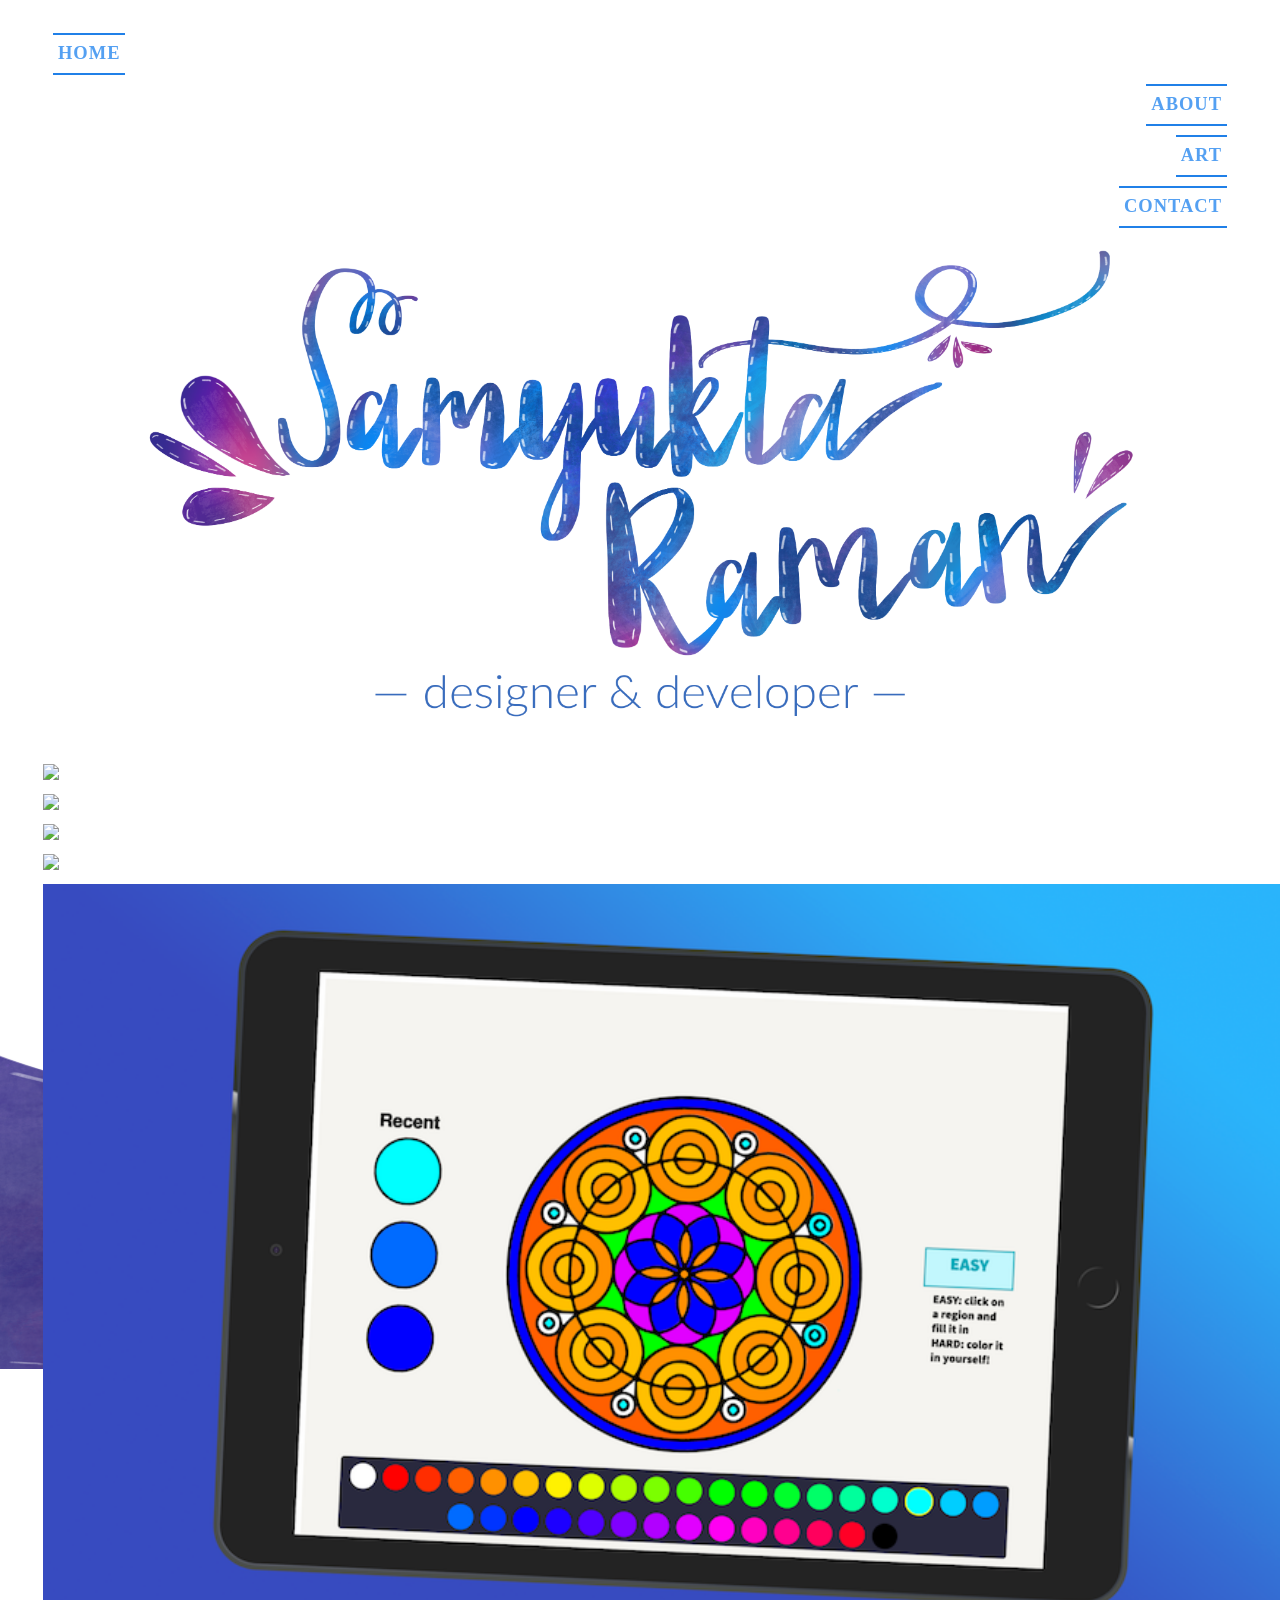
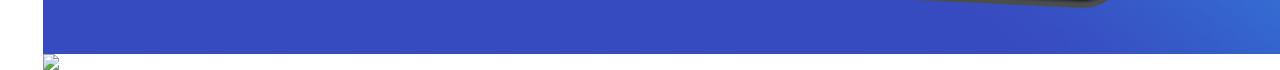
==== commit 91644ac5: "added art page" ====
--- a/index.html
+++ b/index.html
@@ -3,6 +3,10 @@
 <head>
 	<meta charset="UTF-8" />
 	<meta name="viewport" content="width=device-width, initial-scale=1.0"> 
+	<meta property="og:title" content="Samyukta Raman" />
+	<meta property="og:description" content="Samyukta Raman | Personal Website" />
+	<meta property="og:url" content="http://www.samyuktaraman.com" />
+	<meta property="og:image" content="http://www.samyuktaraman.com/assets/images/header.png" />
 	<title>Samyukta Raman</title>
 	<link rel="stylesheet" type="text/css" href="https://cdnjs.cloudflare.com/ajax/libs/bulma/0.6.0/css/bulma.css" />
 	<link href="https://fonts.googleapis.com/css?family=Noto+Serif|Rozha+One" rel="stylesheet">
@@ -26,7 +30,10 @@
 					<div class="navbar-end">
 						<a href="about.html" data-hover="About">About</a>
 						<div class="navbar-end">
-							<a href="#contact" data-hover="Contact">Contact</a>
+							<a href="art.html" data-hover="Art">Art</a>
+							<div class="navbar-end">
+								<a href="#contact" data-hover="Contact">Contact</a>
+							</div>
 						</div>
 					</div>
 				</div>
--- a/assets/style.css
+++ b/assets/style.css
@@ -4,6 +4,7 @@
 .hero-body {
 	padding: 0px;
 	text-align: center;
+	overflow-x: hidden;
 }
 .hero-body img{
 	max-height: 95%;
@@ -22,6 +23,7 @@
 	color: #54a0f2;
 	padding: 20px;
 	font-size: 105%;
+	overflow-x: hidden;
 }
 strong {
 	color: #54a0f2;
@@ -309,6 +311,7 @@
 	color: #fff;
 	margin-top: 110px;
 	text-align: center;
+	overflow-x: hidden;
 }
 .footer-link a{
   color: #fff;
@@ -339,4 +342,22 @@
 	color: #ae89ed;
   text-decoration: none;
   border-bottom: 1px #6d3ebc dashed;
-}+}
+.tile .is-child {
+	cursor: zoom-in;
+}
+.tile .is-parent {
+	padding-top: 0px;
+}
+.modal {
+	cursor: default;
+}
+.modal-content .image {
+	height: 93vh;
+	text-align: center;
+}
+.modal-content .image img{
+	height: 100%;
+	width: auto;
+}
+
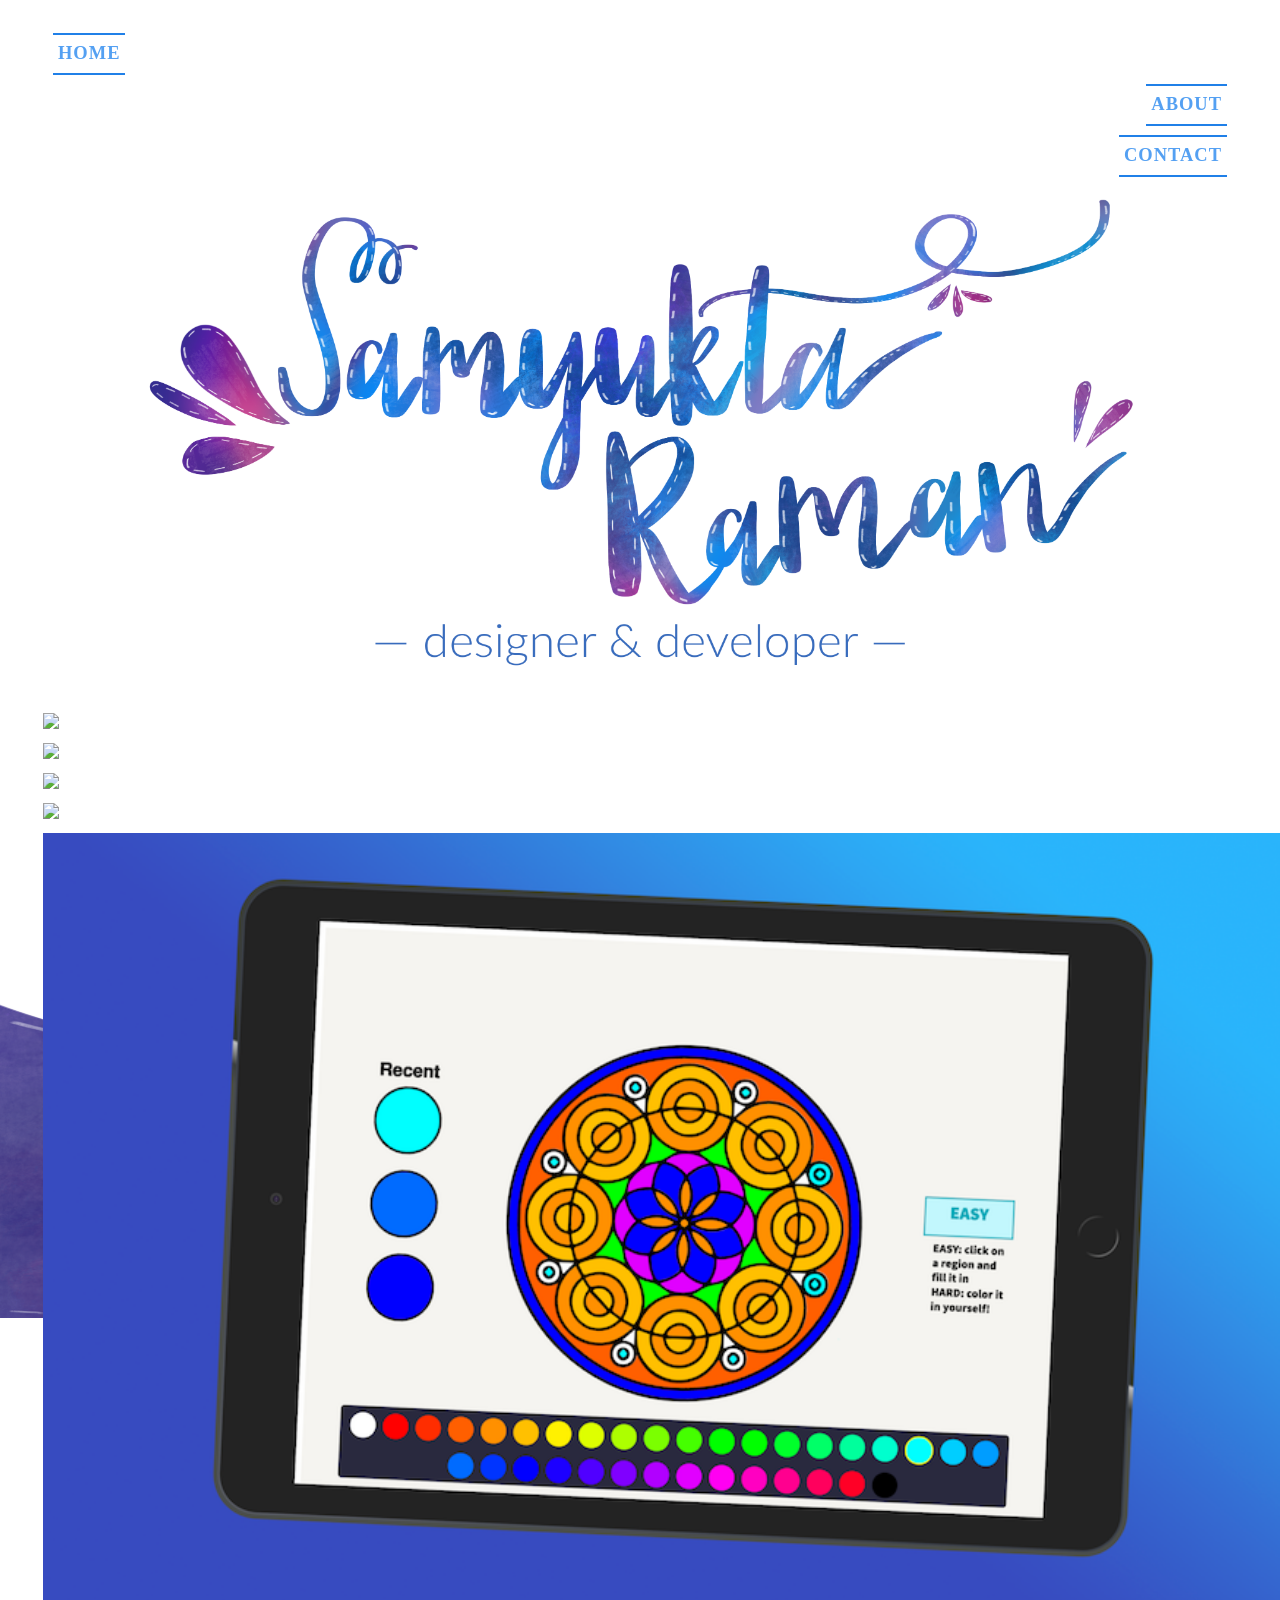
==== commit e189e300: "removed extra links" ====
--- a/index.html
+++ b/index.html
@@ -2,7 +2,7 @@
 <html lang="en">
 <head>
 	<meta charset="UTF-8" />
-	<meta name="viewport" content="width=device-width, initial-scale=1.0"> 
+	<meta name="viewport" content="width=device-width, initial-scale=1.0">
 	<meta property="og:title" content="Samyukta Raman" />
 	<meta property="og:description" content="Samyukta Raman | Personal Website" />
 	<meta property="og:url" content="http://www.samyuktaraman.com" />
@@ -29,12 +29,9 @@
 				<div id="navMenu" class="navbar-menu">
 					<div class="navbar-end">
 						<a href="about.html" data-hover="About">About</a>
-						<div class="navbar-end">
-							<a href="art.html" data-hover="Art">Art</a>
 							<div class="navbar-end">
 								<a href="#contact" data-hover="Contact">Contact</a>
 							</div>
-						</div>
 					</div>
 				</div>
 			</nav>
@@ -97,11 +94,11 @@
 	<div class="columns" id="contact">
 		<div class="column"><img src="assets/images/getintouch.png" width="15%" alt="Get in Touch"><br>
 			I'd love to hear from you! Feel free to shoot <br> me an email at <span class="footer-link"><a href="mailto:sraman@berkeley.edu">sraman@berkeley.edu</a></span>
-			<br><a href="https://github.com/samyraman" target="_blank"><img src="assets/images/github.png" alt="GitHub" width="33px" class="footer-img"> </a> 
+			<br><a href="https://github.com/samyraman" target="_blank"><img src="assets/images/github.png" alt="GitHub" width="33px" class="footer-img"> </a>
 			<a href="https://www.linkedin.com/in/samyuktaraman/" target="_blank"><img src="assets/images/linkedin.png" alt="LinkedIn" width="33px" class="footer-img"> </a>
-		</div>    
+		</div>
 	</div>
-	
+
 
 	<script src="https://cdnjs.cloudflare.com/ajax/libs/jquery/3.2.1/jquery.js"></script>
 	<script src="assets/javascript.js"></script>
